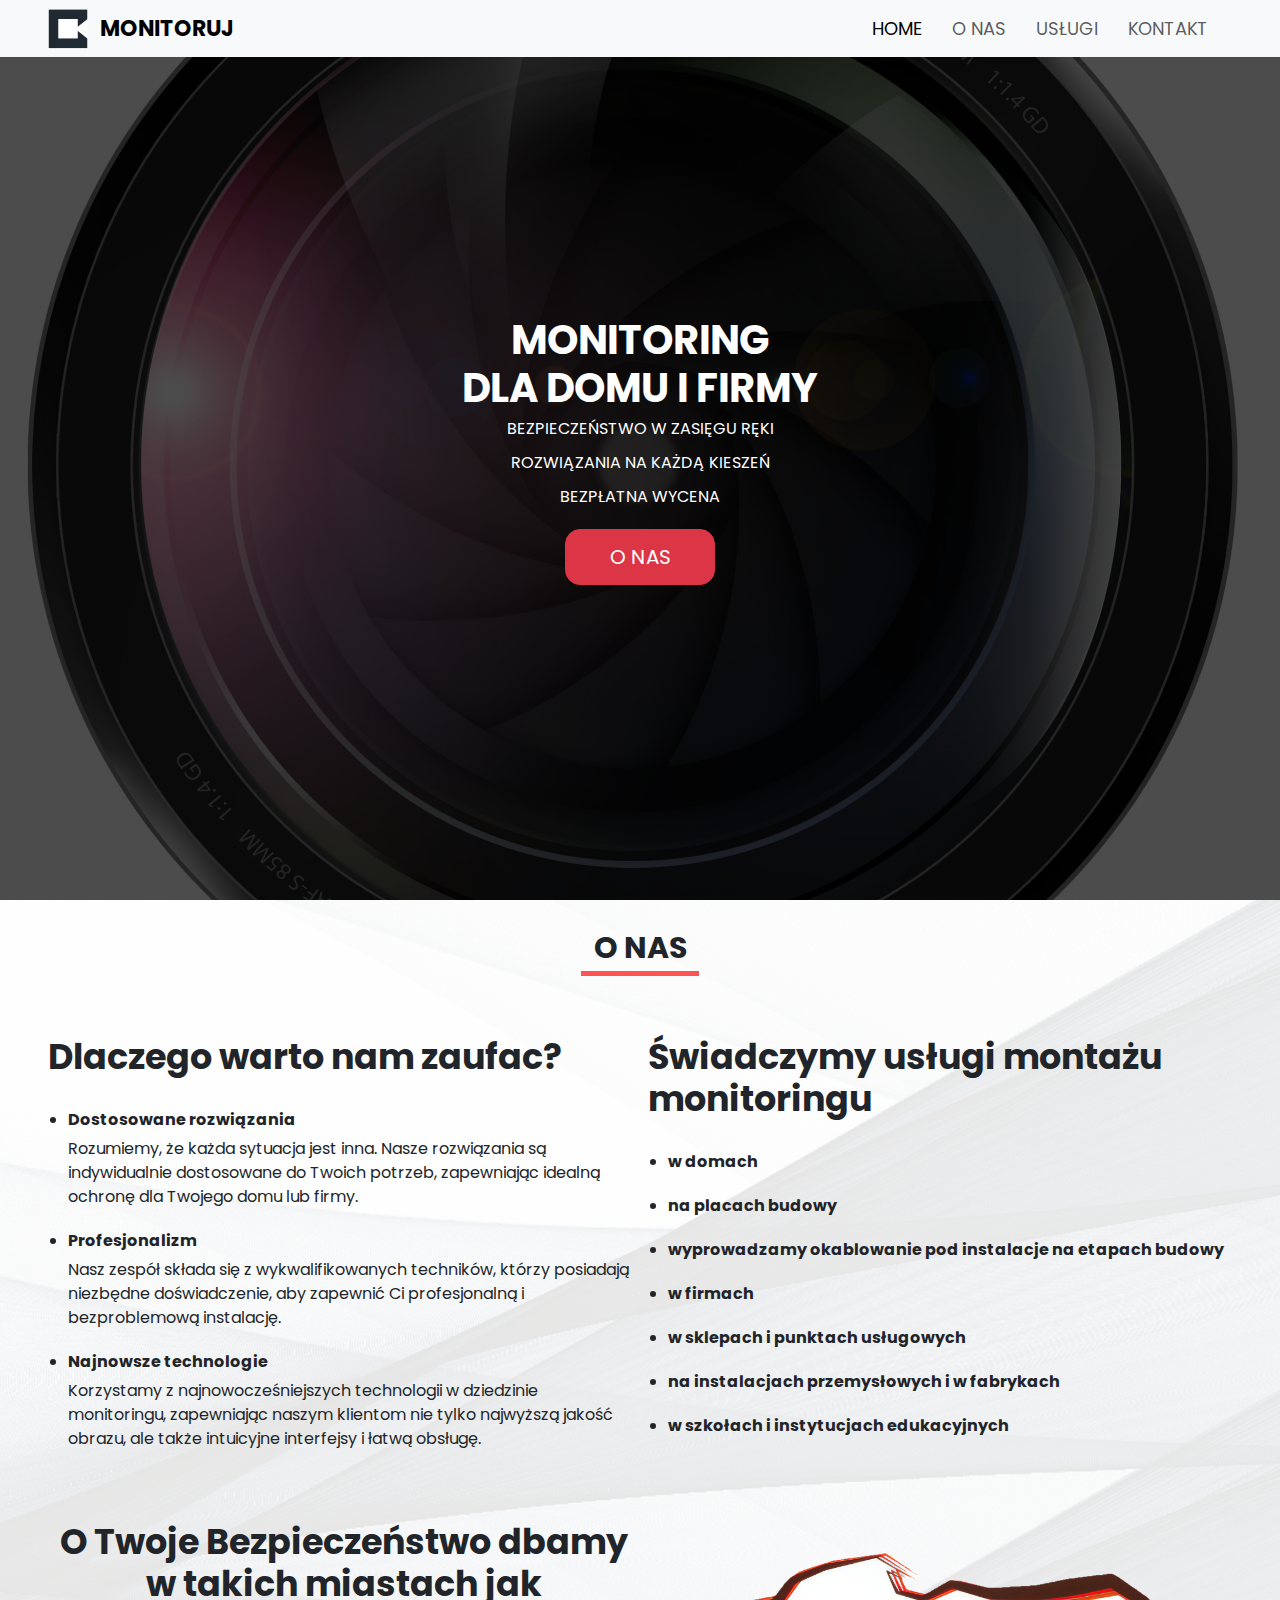
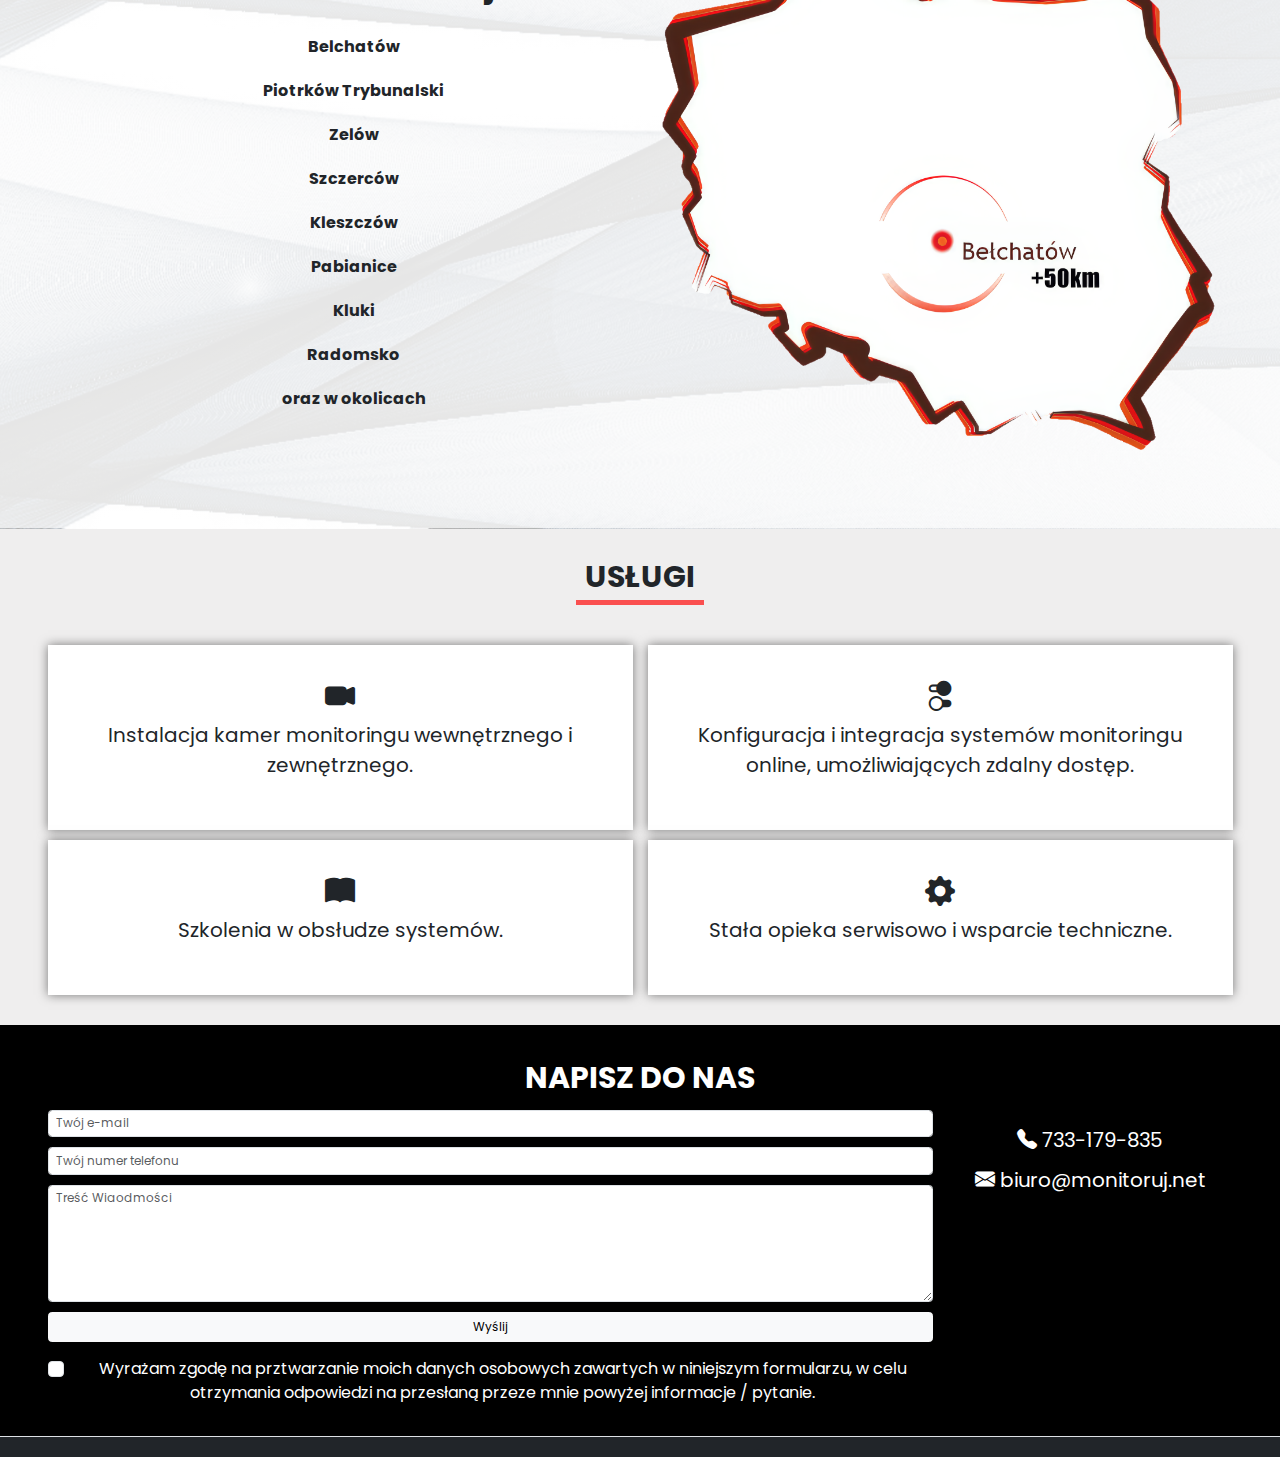
==== index.html @ 0344fcd4 "changed email" ====
<!DOCTYPE html>
<html lang="pl">

<head>
    <meta charset="UTF-8">
    <meta name="viewport" content="width=device-width, initial-scale=1.0">
    <meta name="description"
        content="Rozwiązania CCTV dla działek i posesji. Profesjonalne doradztwo, instalacja i serwis systemów monitoringu wizyjnego. Zabezpiecz swój dom i firmę już dziś.">
    <title>Monitoring Dla Domu I Firmy</title>
    <link href="https://cdn.jsdelivr.net/npm/bootstrap@5.3.3/dist/css/bootstrap.min.css" rel="stylesheet"
        integrity="sha384-QWTKZyjpPEjISv5WaRU9OFeRpok6YctnYmDr5pNlyT2bRjXh0JMhjY6hW+ALEwIH" crossorigin="anonymous">
    <link rel="stylesheet" href="https://cdn.jsdelivr.net/npm/bootstrap-icons@1.11.3/font/bootstrap-icons.min.css">
    <link rel="preconnect" href="https://fonts.googleapis.com">
    <link rel="preconnect" href="https://fonts.gstatic.com" crossorigin>
    <link
        href="https://fonts.googleapis.com/css2?family=Poppins:ital,wght@0,100;0,200;0,300;0,400;0,500;0,600;0,700;0,800;0,900;1,100;1,200;1,300;1,400;1,500;1,600;1,700;1,800;1,900&display=swap"
        rel="stylesheet">
    <link rel="stylesheet" href="./css/main.css">
</head>

<body data-bs-spy="scroll" data-bs-target="#navbar-example">
    <nav class="navbar navbar-expand-lg bg-light navbar-light py-2 fixed-top" id="navbar-example">
        <div class="container">
            <img src="./img/2.png" class="navbar-logo" alt="logo firmy">
            <a class="navbar-brand" href="#">MONITORUJ</a>
            <button class="navbar-toggler" type="button" data-bs-toggle="collapse" data-bs-target="#navbarNavAltMarkup"
                aria-controls="navbarNavAltMarkup" aria-expanded="false" aria-label="Toggle navigation">
                <span class="navbar-toggler-icon"></span>
            </button>
            <div class="collapse navbar-collapse" id="navbarNavAltMarkup">
                <div class="navbar-nav ms-auto">
                    <a class="nav-link active" href="#">Home</a>
                    <a class="nav-link" href="#aboutus">O Nas</a>
                    <a class="nav-link" href="#services">Usługi</a>
                    <a class="nav-link" href="#contact">Kontakt</a>
                </div>
            </div>
        </div>
    </nav>
    <section id="home" class="home">
        <div class="container h-100 d-flex flex-column justify-content-center align-items-center text-center">
            <div class="hero-shadow"></div>
            <h1 class="display-3 welcome-title">Monitoring <br>
                Dla Domu I Firmy </h1>
            <p>Bezpieczeństwo w zasięgu ręki </p>
            <p>Rozwiązania na każdą kieszeń</p>
            <p>Bezpłatna wycena</p>
            <a href="#aboutus" class="btn btn-danger btn-lg mt-3">O Nas</a>
        </div>
    </section>
    <main>
        <section id="aboutus" class="aboutus">
            <div class="container d-flex flex-column align-items-center">
                <h2 class="section-title pt-5"> O nas</h2>
                <div class="underline"></div>
                <div class="py-5 aboutus-boxes">
                    <div class="row text-center">
                        <div class="col-12 col-md-6">
                            <div class="aboutus-box pt-5">
                                <h3 class="display-4">Dlaczego warto nam zaufac?</h3>
                                <div class="aboutus-list mt-5 ">
                                    <ul>
                                        <li>Dostosowane rozwiązania</li>
                                        <p class="mt-2">Rozumiemy, że każda sytuacja jest inna. Nasze
                                            rozwiązania są indywidualnie dostosowane do Twoich potrzeb, zapewniając
                                            idealną
                                            ochronę dla Twojego domu lub firmy.</p>
                                        <li>Profesjonalizm</li>
                                        <p class="mt-2">
                                            Nasz zespół składa się z wykwalifikowanych techników, którzy
                                            posiadają niezbędne doświadczenie, aby zapewnić Ci profesjonalną i
                                            bezproblemową
                                            instalację.
                                        </p>
                                        <li>Najnowsze technologie</li>
                                        <p class="mt-2">Korzystamy z najnowocześniejszych technologii w
                                            dziedzinie monitoringu, zapewniając naszym klientom nie tylko najwyższą
                                            jakość
                                            obrazu, ale także intuicyjne interfejsy i łatwą obsługę.</p>
                                    </ul>
                                </div>

                            </div>
                        </div>
                        <div class="col-12 col-md-6">
                            <div class="aboutus-box pt-5">
                                <h3 class="display-4">Świadczymy usługi montażu monitoringu</h3>
                                <div class="aboutus-list mt-5 ">
                                    <ul>
                                        <li>w domach</li>
                                        <li>na placach budowy</li>
                                        <li>wyprowadzamy okablowanie pod instalacje na etapach budowy</li>
                                        <li>w firmach</li>
                                        <li>w sklepach i punktach usługowych</li>
                                        <li>na instalacjach przemysłowych i w fabrykach</li>
                                        <li>w szkołach i instytucjach edukacyjnych</li>
                                    </ul>
                                </div>
                            </div>
                        </div>
                    </div>
                </div>


                <div class="container py-5 cities-boxes">
                    <div class="row text-center">
                        <div class="col-12 col-md-6">
                            <h3 class="display-4">O Twoje Bezpieczeństwo dbamy w takich miastach jak</h3>
                            <div class="city-list mt-5 ">
                                <ul>
                                    <li>Belchatów</li>
                                    <li>Piotrków Trybunalski</li>
                                    <li>Zelów</li>
                                    <li>Szczerców</li>
                                    <li>Kleszczów</li>
                                    <li>Pabianice</li>
                                    <li>Kluki</li>
                                    <li>Radomsko</li>
                                    <li>oraz w okolicach</li>
                                </ul>
                            </div>
                        </div>
                        <div class="col-12 col-md-6">
                            <div class="city-img">
                                <img src="./img/mapa.png" alt="" class="img-fluid">
                            </div>
                        </div>
                    </div>
                </div>
            </div>
        </section>
        <section id="services" class="services d-flex flex-column align-items-center">
            <h2 class="section-title pt-5"> Usługi</h2>
            <div class="underline"></div>
            <div class="container py-5 services-boxes">
                <div class="row text-center">
                    <div class="col-12 col-md-6 col-lg-6">
                        <div
                            class="services-box mt-3 p-lg-5 d-flex flex-column align-items-center justify-content-center">
                            <i class="bi bi-camera-video-fill"></i>
                            <p>Instalacja kamer monitoringu wewnętrznego i zewnętrznego.</p>
                        </div>
                    </div>
                    <div class="col-12 col-md-6 col-lg-6">
                        <div
                            class="services-box mt-3 p-lg-5 d-flex flex-column align-items-center justify-content-center">
                            <i class="bi bi-toggles2"></i>
                            <p> Konfiguracja i integracja systemów monitoringu online, umożliwiających zdalny dostęp.
                            </p>
                        </div>
                    </div>
                    <div class="col-12 col-md-6 col-lg-6">
                        <div
                            class="services-box mt-3 p-lg-5 d-flex flex-column align-items-center justify-content-center">
                            <i class="bi bi-book-fill"></i>
                            <p> Szkolenia w obsłudze systemów.</p>
                        </div>
                    </div>
                    <div class="col-12 col-md-6 col-lg-6">
                        <div
                            class="services-box mt-3 p-lg-5 d-flex flex-column align-items-center justify-content-center">
                            <i class="bi bi-gear-fill"></i>
                            <p> Stała opieka serwisowo i wsparcie techniczne.</p>
                        </div>
                    </div>
                </div>
            </div>
        </section>
        <section id="contact" class="contact py-5">
            <div class="container text-center">
                <p class="section-title">Napisz Do Nas</p>
                <div class="row">
                    <div class="col-lg-9  m-lg-0">
                        <form action="https://formsubmit.co/themichu0@gmail.com" method="POST">

                            <div class="input-group mb-3">
                                <input required id="mail" name="email" type="email" class="form-control"
                                    placeholder="Twój e-mail">
                            </div>
                            <div class="input-group mb-3">
                                <input required id="phoneNumber" name="phoneNumber" type="phoneNumber"
                                    class="form-control" maxlength="9" placeholder="Twój numer telefonu">
                            </div>
                            <div class="input-group mb-3">
                                <textarea required id="msg" name="msg" rows="6" class="form-control"
                                    placeholder="Treść Wiaodmości"></textarea>
                            </div>
                            <input type="hidden" id="consentField" name="constent" value="  Wyrażam zgodę na prztwarzanie moich danych osobowych zawartych w niniejszym formularzu,
                            w celu otrzymania odpowiedzi na przesłaną przeze mnie powyżej informacje / pytanie.">

                            <input type="hidden" name="_next" value="https://mleski1997.github.io/MonitoringWeb/thanks">
                            <input type="submit" value="Wyślij" class="btn btn-light px-4 py-2 submit-btn">
                        </form>
                    </div>
                    <div class="contact-info col-lg-3 mt-4 ">
                        <p><i class="bi bi-telephone-fill "></i> 733-179-835</p>
                        <p><i class="bi bi-envelope-fill "></i></i> biuro@monitoruj.net</p>
                    </div>
                    <div class="col-lg-9">
                        <div class="form-check mt-4">
                            <input class="form-check-input" value="" type="checkbox" id="flexCheckDefault">
                            <label class="form-check-label" for="flexCheckDefault">
                                Wyrażam zgodę na prztwarzanie moich danych osobowych zawartych w niniejszym formularzu,
                                w celu otrzymania odpowiedzi na przesłaną przeze mnie powyżej informacje / pytanie.
                            </label>
                            <p class="form-accept mt-3" style="color: red;">Przed wysłaniem musisz zaakceptować zgodę o
                                przetwarzaniu danych osobowych</p>
                        </div>
                    </div>
                </div>

            </div>

        </section>
    </main>
    <footer class="bg-dark text-light border-top">
        <p class="text-center mb-0 py-3"></p>
    </footer>
    <script src="https://cdn.jsdelivr.net/npm/bootstrap@5.3.3/dist/js/bootstrap.bundle.min.js"
        integrity="sha384-YvpcrYf0tY3lHB60NNkmXc5s9fDVZLESaAA55NDzOxhy9GkcIdslK1eN7N6jIeHz" crossorigin="anonymous">
        </script>

    <script src="./js/main.js"></script>
</body>

</html>
---- css/main.css ----
:root {
  --main-color: #ffffff;
  --secondary-color: #000000;
  --red-color: #ff0000aa;
}

* {
  box-sizing: border-box;
  padding: 0px;
  margin: 0px;
}

html {
  font-size: 62.5%;
  scroll-behavior: smooth;
}

body {
  font-family: "Poppins", sans-serif;
  font-size: 1.6rem;
  z-index: -1;
}

.container {
  max-width: 1200px;
}

[id] {
  scroll-margin-top: 80px;
}

.underline {
  height: 5px;
  width: 10%;
  background-color: var(--red-color);
}

.hero-shadow {
  position: absolute;
  top: 0;
  left: 0;
  height: 100%;
  width: 100%;
  background-color: rgba(0, 0, 0, 0.7);
  z-index: -1;
}

.section-title {
  text-align: center;
  text-transform: uppercase;
  font-size: 3rem;
  font-weight: bold;
}

.navbar-logo {
  height: 40px;
  margin-right: 1.2rem;
}

.navbar-brand {
  font-size: 2.2rem;
  text-transform: uppercase;
  font-weight: bold;
}

.nav-link {
  text-transform: uppercase;
  margin-right: 2rem;
  padding: 1rem;
  font-size: 1.8rem;
}

.navbar-toggler {
  padding: 1em 2em;
}

.home {
  position: relative;
  height: 100vh;
  background-image: url("../img/HeroFull.jpg");
  background-size: cover;
  background-repeat: no-repeat;
  background-position: center;
  z-index: 1;
  color: var(--main-color);
  text-transform: uppercase;
}
.home .welcome-title {
  font-weight: bold;
}
.home .btn {
  padding: 1.2rem 2rem;
  font-size: 2rem;
  width: 15rem;
  border-radius: 15px;
}

.aboutus {
  background: rgba(0, 0, 0, 0.2);
  background-image: linear-gradient(rgba(255, 255, 255, 0.9), rgba(255, 255, 255, 0.9)), url("../img/background.jpg");
  background-position: center;
  background-size: cover;
}
.aboutus h3 {
  font-weight: bold;
}
.aboutus .aboutus-box {
  text-align: left;
}
.aboutus .aboutus-box .aboutus-list {
  font-size: 1.6rem;
}
.aboutus ul li {
  margin-top: 2rem;
  font-weight: bold;
}

.city-list ul {
  list-style-type: none;
}

.cities-box .card {
  position: relative;
  border-radius: 15px;
  min-height: 300px;
  margin-top: 2rem;
  z-index: 0;
}
.cities-box .card h4 {
  font-size: 2rem;
}

.services {
  background-color: rgb(239, 238, 238);
}
.services .services-box {
  background-color: var(--main-color);
  box-shadow: 0px 0px 10px rgba(1, 1, 1, 0.5);
}
.services .services-box i {
  font-size: 3rem;
}
.services .services-box p {
  font-size: 2rem;
  margin-bottom: 2rem;
}
.services .services-box:hover {
  background-color: var(--red-color);
  color: var(--main-color);
  transition: 0.4s;
}

.contact {
  color: white;
  background-color: var(--secondary-color);
}
.contact .form-control {
  font-size: 1.2rem;
}
.contact .btn {
  font-size: 1.2rem;
  width: 100%;
}
.contact .contact-info {
  font-size: 2rem;
}
.contact .form-accept {
  display: none;
}

.thanks {
  font-size: 2rem;
}
.thanks a {
  text-decoration: none;
  color: var(--secondary-color);
  transition: 0.3s;
}
.thanks a:hover {
  color: rgb(170, 14, 40);
}

@media (max-width: 992px) {
  .home {
    background-image: url("../img/hero.jpg");
  }
  .cities-box .card {
    min-height: 150px;
  }
  .services .services-box {
    min-height: 150px;
  }
}
@media (max-width: 1200px) {
  .services .services-box {
    height: 80%;
  }
  .services .services-box p {
    font-size: 1.6rem;
  }
}/*# sourceMappingURL=main.css.map */
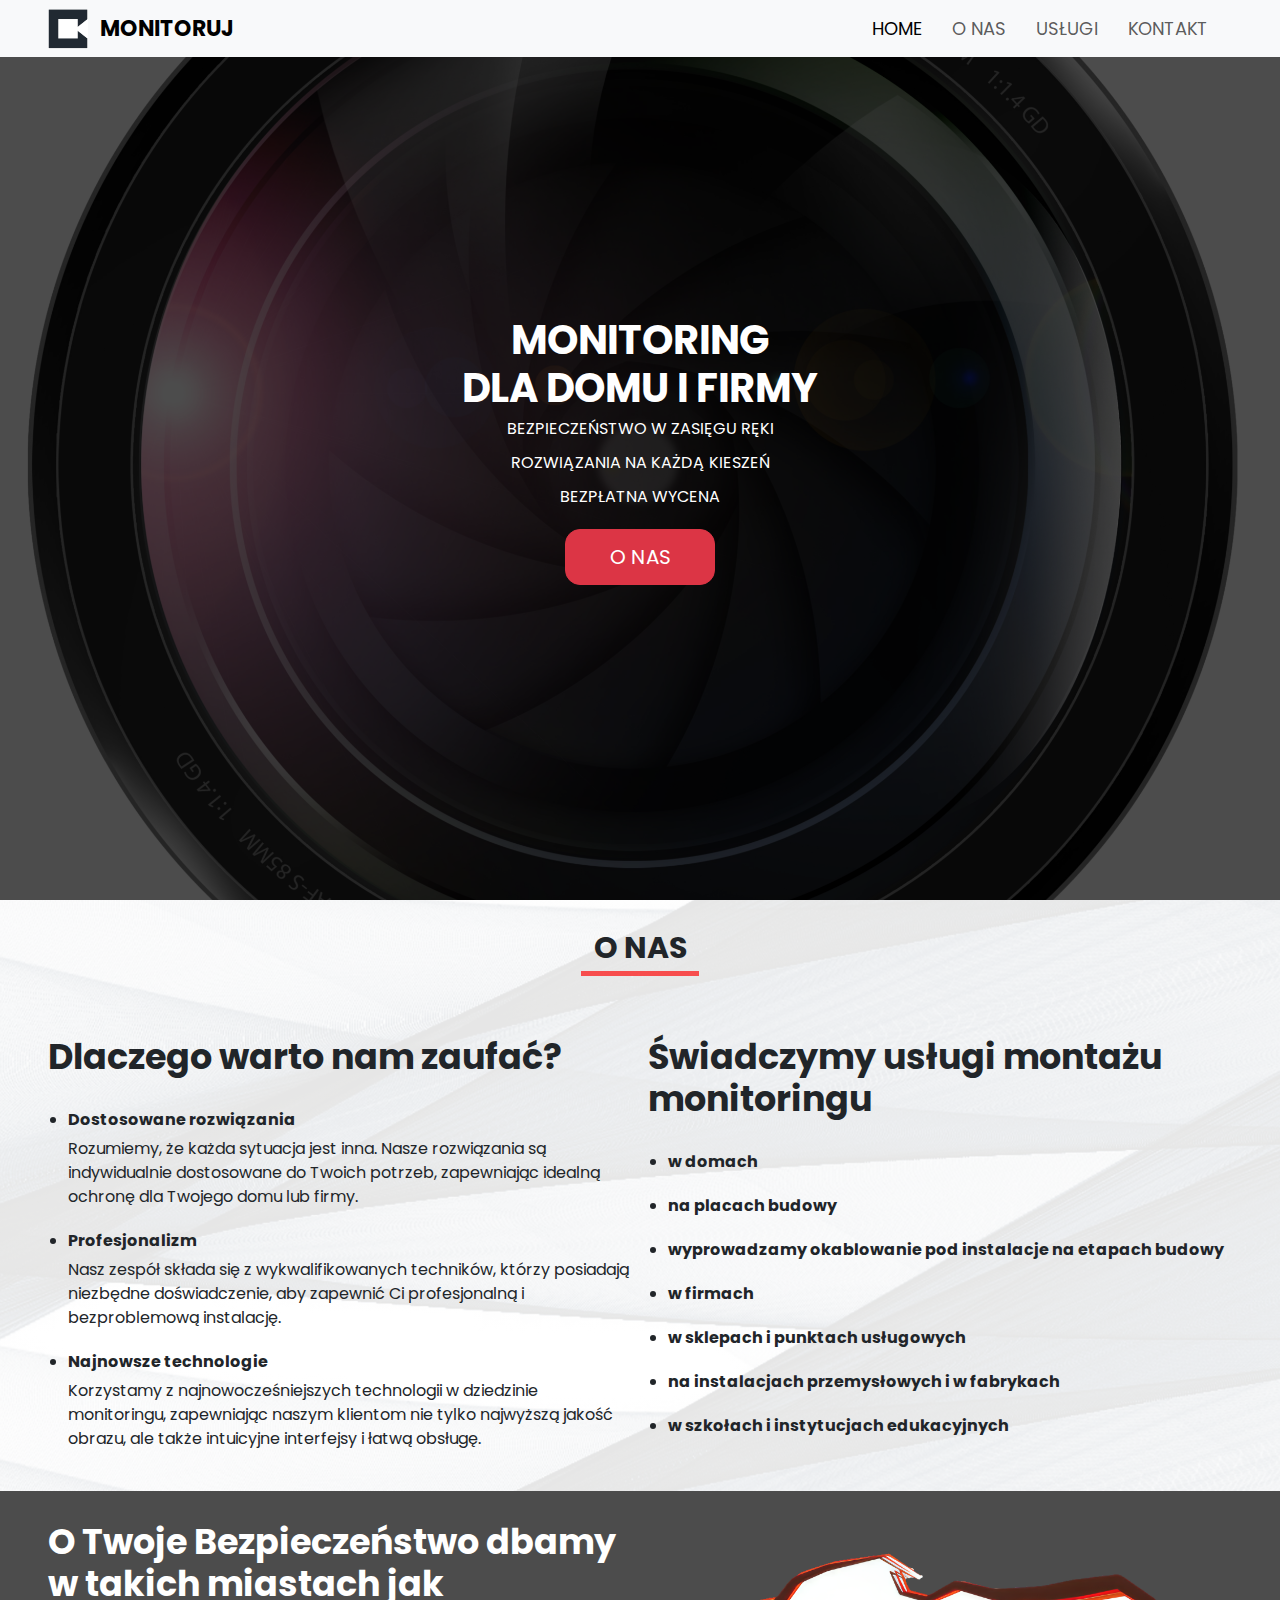
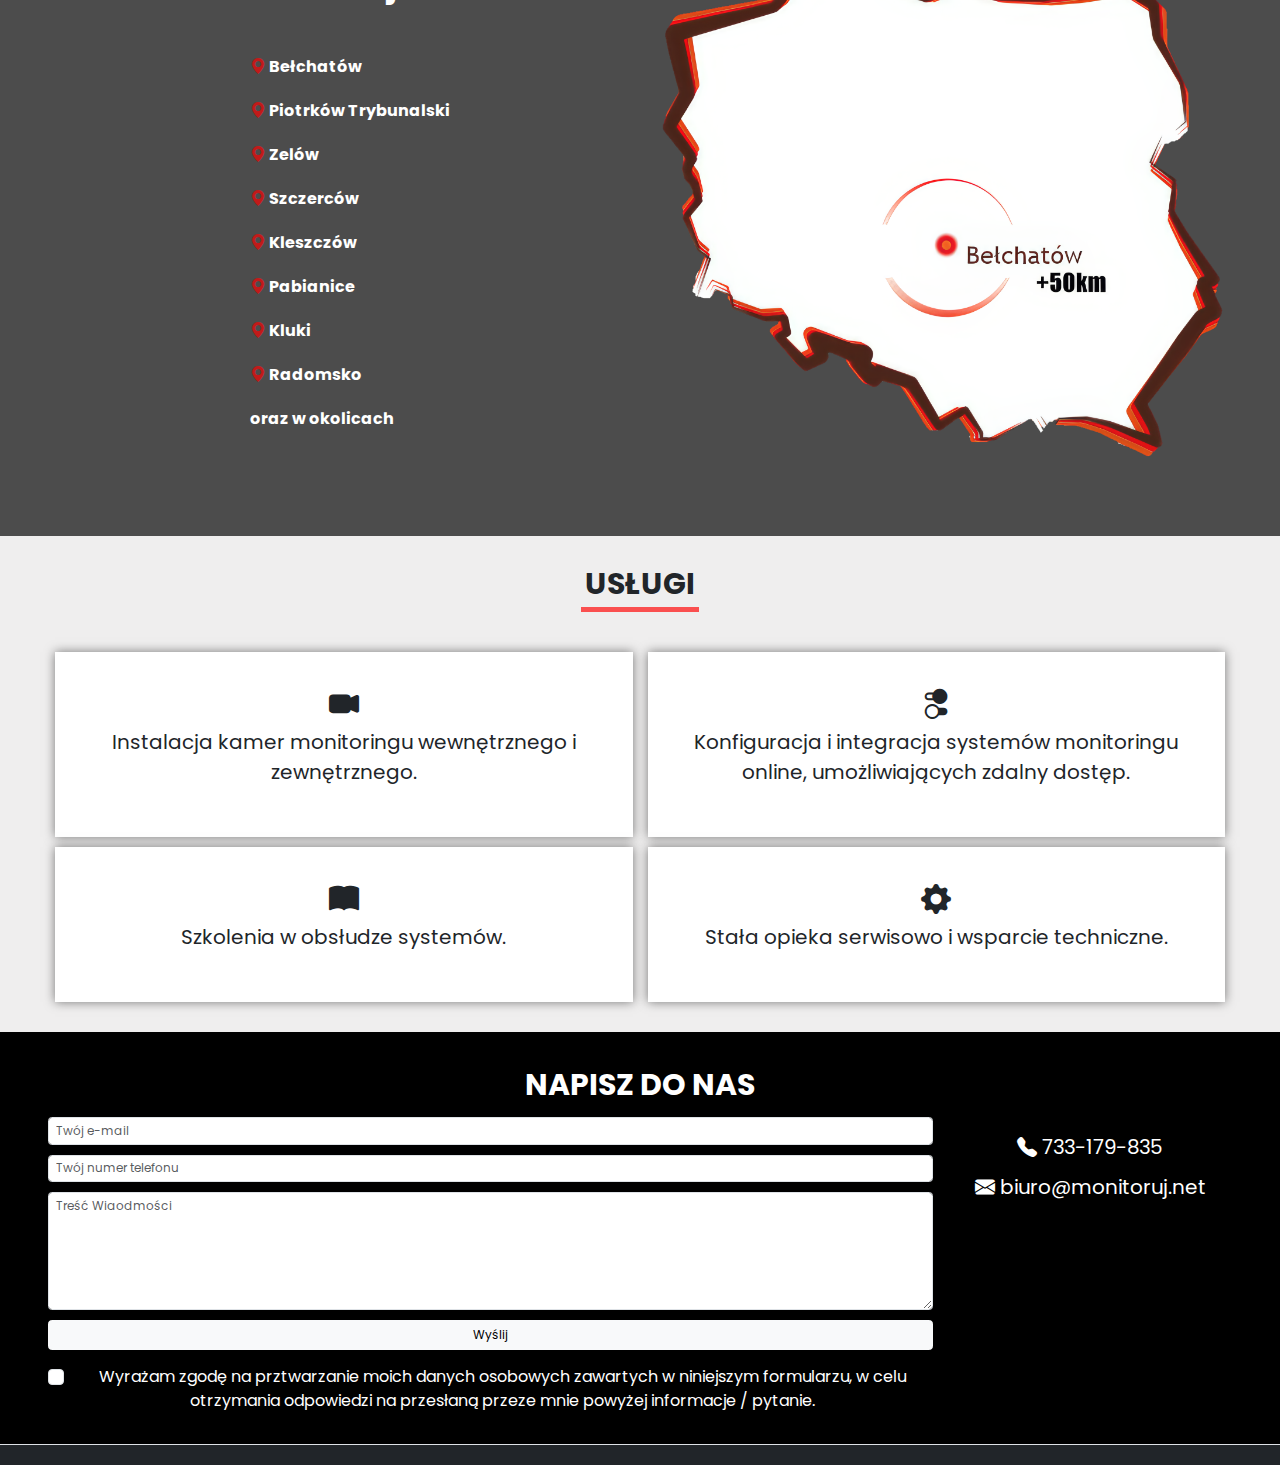
==== commit 1fe35c63: "changed backgourd city" ====
--- a/index.html
+++ b/index.html
@@ -57,7 +57,7 @@
                     <div class="row text-center">
                         <div class="col-12 col-md-6">
                             <div class="aboutus-box pt-5">
-                                <h3 class="display-4">Dlaczego warto nam zaufac?</h3>
+                                <h3 class="display-4">Dlaczego warto nam zaufać?</h3>
                                 <div class="aboutus-list mt-5 ">
                                     <ul>
                                         <li>Dostosowane rozwiązania</li>
@@ -102,65 +102,72 @@
                 </div>
 
 
-                <div class="container py-5 cities-boxes">
+
+            </div>
+        </section>
+        <section class="city">
+            <div class="hero-shadow"></div>
+            <div class="container py-5">
+                <div class="row">
+                    <div class="col-12 col-md-6">
+                        <h3 class="display-4">O Twoje Bezpieczeństwo dbamy w takich miastach jak</h3>
+                        <div class="city-list d-flex justify-content-center mt-5 ">
+                            <ul>
+                                <li><i class="bi bi-geo-alt-fill"></i></i> Bełchatów</li>
+                                <li><i class="bi bi-geo-alt-fill"></i> Piotrków Trybunalski</li>
+                                <li><i class="bi bi-geo-alt-fill"></i> Zelów</li>
+                                <li><i class="bi bi-geo-alt-fill"></i> Szczerców</li>
+                                <li><i class="bi bi-geo-alt-fill"></i> Kleszczów</li>
+                                <li><i class="bi bi-geo-alt-fill"></i> Pabianice</li>
+                                <li><i class="bi bi-geo-alt-fill"></i> Kluki</li>
+                                <li><i class="bi bi-geo-alt-fill"></i> Radomsko</li>
+                                <li>oraz w okolicach</li>
+                            </ul>
+                        </div>
+                    </div>
+                    <div class="col-12 col-md-6">
+                        <div class="city-img">
+                            <img src="./img/mapa.png" alt="" class="img-fluid">
+                        </div>
+                    </div>
+                </div>
+            </div>
+        </section>
+        <section id="services" class="services d-flex flex-column align-items-center">
+            <div class="container d-flex flex-column align-items-center">
+                <h2 class="section-title pt-5"> Usługi</h2>
+                <div class="underline"></div>
+                <div class="container py-5 services-boxes">
                     <div class="row text-center">
-                        <div class="col-12 col-md-6">
-                            <h3 class="display-4">O Twoje Bezpieczeństwo dbamy w takich miastach jak</h3>
-                            <div class="city-list mt-5 ">
-                                <ul>
-                                    <li>Belchatów</li>
-                                    <li>Piotrków Trybunalski</li>
-                                    <li>Zelów</li>
-                                    <li>Szczerców</li>
-                                    <li>Kleszczów</li>
-                                    <li>Pabianice</li>
-                                    <li>Kluki</li>
-                                    <li>Radomsko</li>
-                                    <li>oraz w okolicach</li>
-                                </ul>
-                            </div>
-                        </div>
-                        <div class="col-12 col-md-6">
-                            <div class="city-img">
-                                <img src="./img/mapa.png" alt="" class="img-fluid">
-                            </div>
-                        </div>
-                    </div>
-                </div>
-            </div>
-        </section>
-        <section id="services" class="services d-flex flex-column align-items-center">
-            <h2 class="section-title pt-5"> Usługi</h2>
-            <div class="underline"></div>
-            <div class="container py-5 services-boxes">
-                <div class="row text-center">
-                    <div class="col-12 col-md-6 col-lg-6">
-                        <div
-                            class="services-box mt-3 p-lg-5 d-flex flex-column align-items-center justify-content-center">
-                            <i class="bi bi-camera-video-fill"></i>
-                            <p>Instalacja kamer monitoringu wewnętrznego i zewnętrznego.</p>
-                        </div>
-                    </div>
-                    <div class="col-12 col-md-6 col-lg-6">
-                        <div
-                            class="services-box mt-3 p-lg-5 d-flex flex-column align-items-center justify-content-center">
-                            <i class="bi bi-toggles2"></i>
-                            <p> Konfiguracja i integracja systemów monitoringu online, umożliwiających zdalny dostęp.
-                            </p>
-                        </div>
-                    </div>
-                    <div class="col-12 col-md-6 col-lg-6">
-                        <div
-                            class="services-box mt-3 p-lg-5 d-flex flex-column align-items-center justify-content-center">
-                            <i class="bi bi-book-fill"></i>
-                            <p> Szkolenia w obsłudze systemów.</p>
-                        </div>
-                    </div>
-                    <div class="col-12 col-md-6 col-lg-6">
-                        <div
-                            class="services-box mt-3 p-lg-5 d-flex flex-column align-items-center justify-content-center">
-                            <i class="bi bi-gear-fill"></i>
-                            <p> Stała opieka serwisowo i wsparcie techniczne.</p>
+                        <div class="col-12 col-md-6 col-lg-6">
+                            <div
+                                class="services-box mt-3 p-lg-5 d-flex flex-column align-items-center justify-content-center">
+                                <i class="bi bi-camera-video-fill"></i>
+                                <p>Instalacja kamer monitoringu wewnętrznego i zewnętrznego.</p>
+                            </div>
+                        </div>
+                        <div class="col-12 col-md-6 col-lg-6">
+                            <div
+                                class="services-box mt-3 p-lg-5 d-flex flex-column align-items-center justify-content-center">
+                                <i class="bi bi-toggles2"></i>
+                                <p> Konfiguracja i integracja systemów monitoringu online, umożliwiających zdalny
+                                    dostęp.
+                                </p>
+                            </div>
+                        </div>
+                        <div class="col-12 col-md-6 col-lg-6">
+                            <div
+                                class="services-box mt-3 p-lg-5 d-flex flex-column align-items-center justify-content-center">
+                                <i class="bi bi-book-fill"></i>
+                                <p> Szkolenia w obsłudze systemów.</p>
+                            </div>
+                        </div>
+                        <div class="col-12 col-md-6 col-lg-6">
+                            <div
+                                class="services-box mt-3 p-lg-5 d-flex flex-column align-items-center justify-content-center">
+                                <i class="bi bi-gear-fill"></i>
+                                <p> Stała opieka serwisowo i wsparcie techniczne.</p>
+                            </div>
                         </div>
                     </div>
                 </div>
@@ -171,25 +178,27 @@
                 <p class="section-title">Napisz Do Nas</p>
                 <div class="row">
                     <div class="col-lg-9  m-lg-0">
-                        <form action="https://formsubmit.co/themichu0@gmail.com" method="POST">
-
+                        <form action="https://formspree.io/f/xayrdpqp" method="POST">
                             <div class="input-group mb-3">
                                 <input required id="mail" name="email" type="email" class="form-control"
                                     placeholder="Twój e-mail">
                             </div>
                             <div class="input-group mb-3">
-                                <input required id="phoneNumber" name="phoneNumber" type="phoneNumber"
-                                    class="form-control" maxlength="9" placeholder="Twój numer telefonu">
+                                <input required id="phoneNumber" name="phoneNumber" type="tel" class="form-control"
+                                    maxlength="9" placeholder="Twój numer telefonu">
                             </div>
                             <div class="input-group mb-3">
                                 <textarea required id="msg" name="msg" rows="6" class="form-control"
                                     placeholder="Treść Wiaodmości"></textarea>
                             </div>
-                            <input type="hidden" id="consentField" name="constent" value="  Wyrażam zgodę na prztwarzanie moich danych osobowych zawartych w niniejszym formularzu,
-                            w celu otrzymania odpowiedzi na przesłaną przeze mnie powyżej informacje / pytanie.">
+
+                            <input type="hidden" name="accept" value=" Wyrażam zgodę na prztwarzanie moich danych osobowych zawartych w niniejszym formularzu,
+                                w celu otrzymania odpowiedzi na przesłaną przeze mnie powyżej informacje / pytanie.">
 
                             <input type="hidden" name="_next" value="https://mleski1997.github.io/MonitoringWeb/thanks">
                             <input type="submit" value="Wyślij" class="btn btn-light px-4 py-2 submit-btn">
+                        </form>
+
                         </form>
                     </div>
                     <div class="contact-info col-lg-3 mt-4 ">
--- a/css/main.css
+++ b/css/main.css
@@ -33,6 +33,10 @@
   height: 5px;
   width: 10%;
   background-color: var(--red-color);
+}
+
+h3 {
+  font-weight: bold;
 }
 
 .hero-shadow {
@@ -101,18 +105,31 @@
   background-position: center;
   background-size: cover;
 }
-.aboutus h3 {
-  font-weight: bold;
-}
 .aboutus .aboutus-box {
   text-align: left;
 }
 .aboutus .aboutus-box .aboutus-list {
   font-size: 1.6rem;
 }
-.aboutus ul li {
+
+.aboutus h3,
+.city h3 {
+  font-weight: bold;
+}
+.aboutus ul li,
+.city ul li {
   margin-top: 2rem;
   font-weight: bold;
+}
+
+.city {
+  position: relative;
+  background-image: url("../img/camera1.jpg");
+  background-position: center;
+  background-size: cover;
+  background-attachment: fixed;
+  color: var(--main-color);
+  z-index: 0;
 }
 
 .city-list ul {
@@ -150,6 +167,10 @@
   transition: 0.4s;
 }
 
+.city-list i {
+  color: var(--red-color);
+}
+
 .contact {
   color: white;
   background-color: var(--secondary-color);
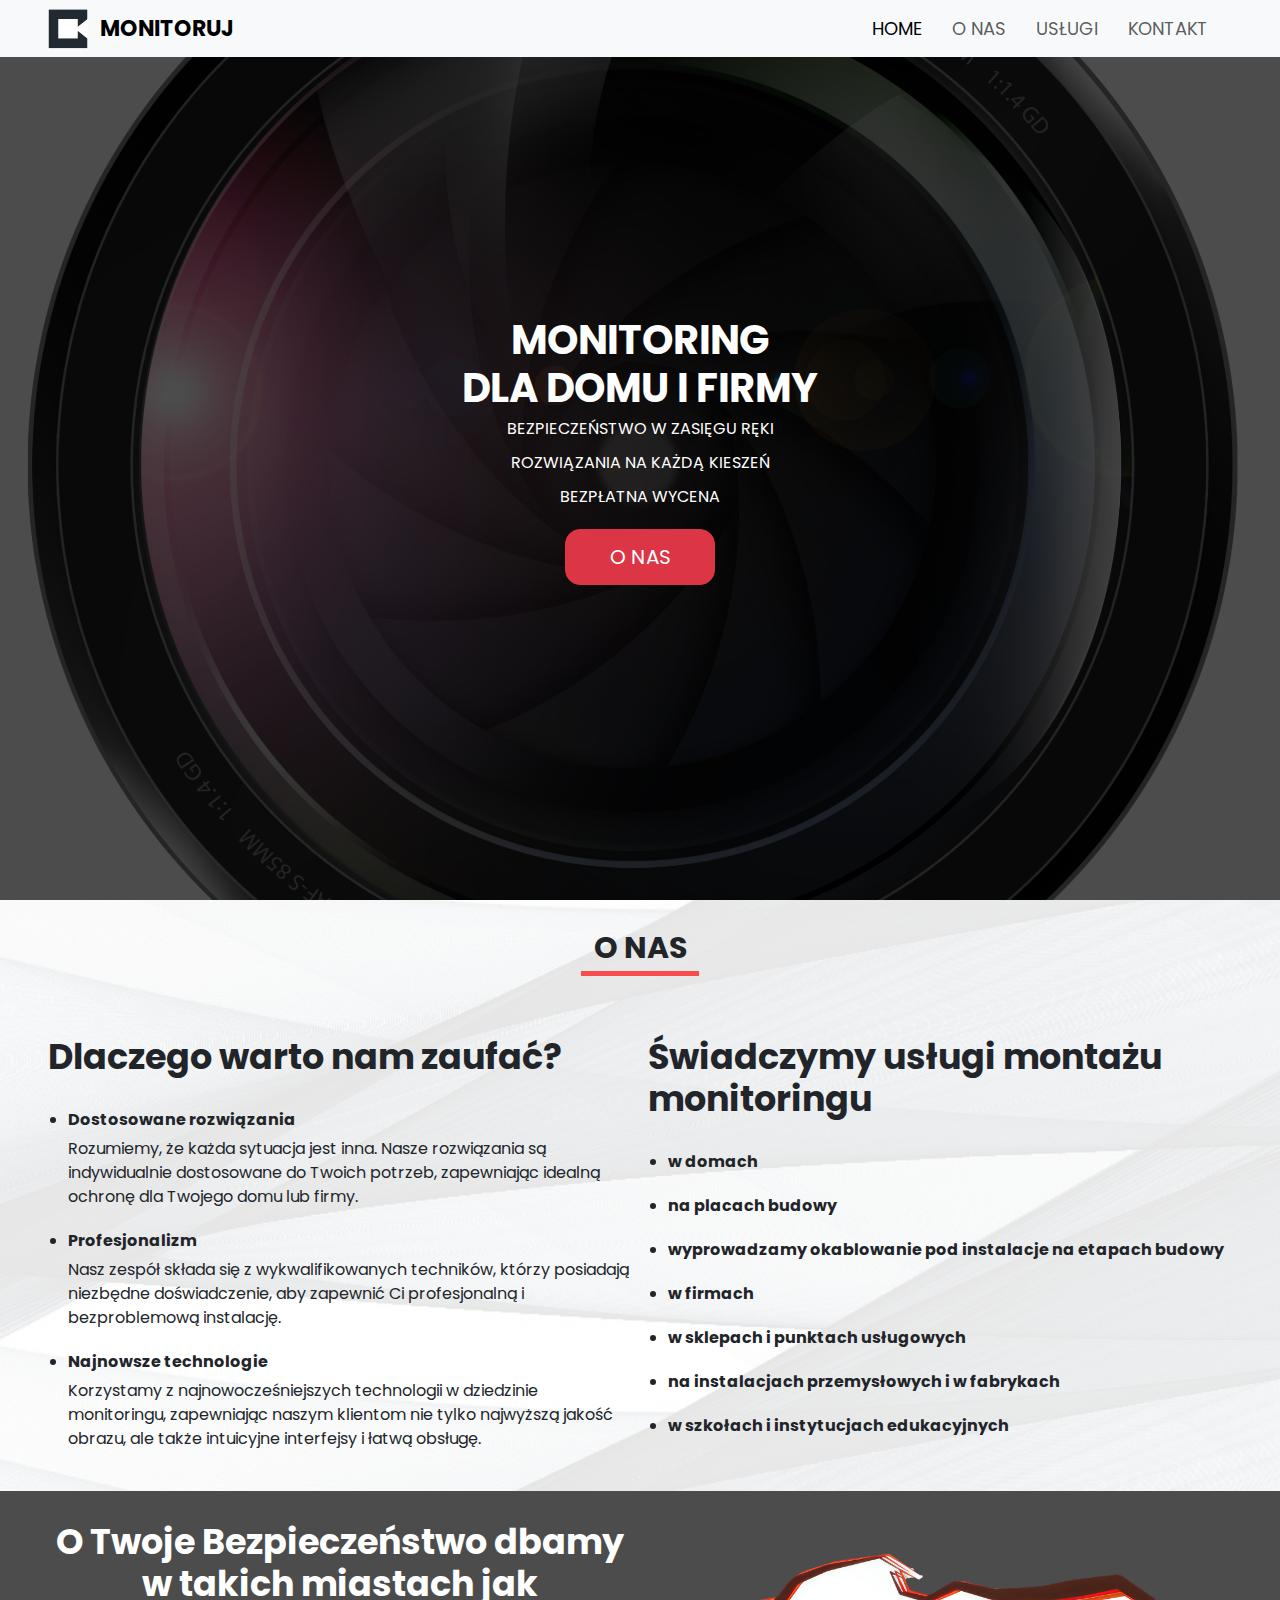
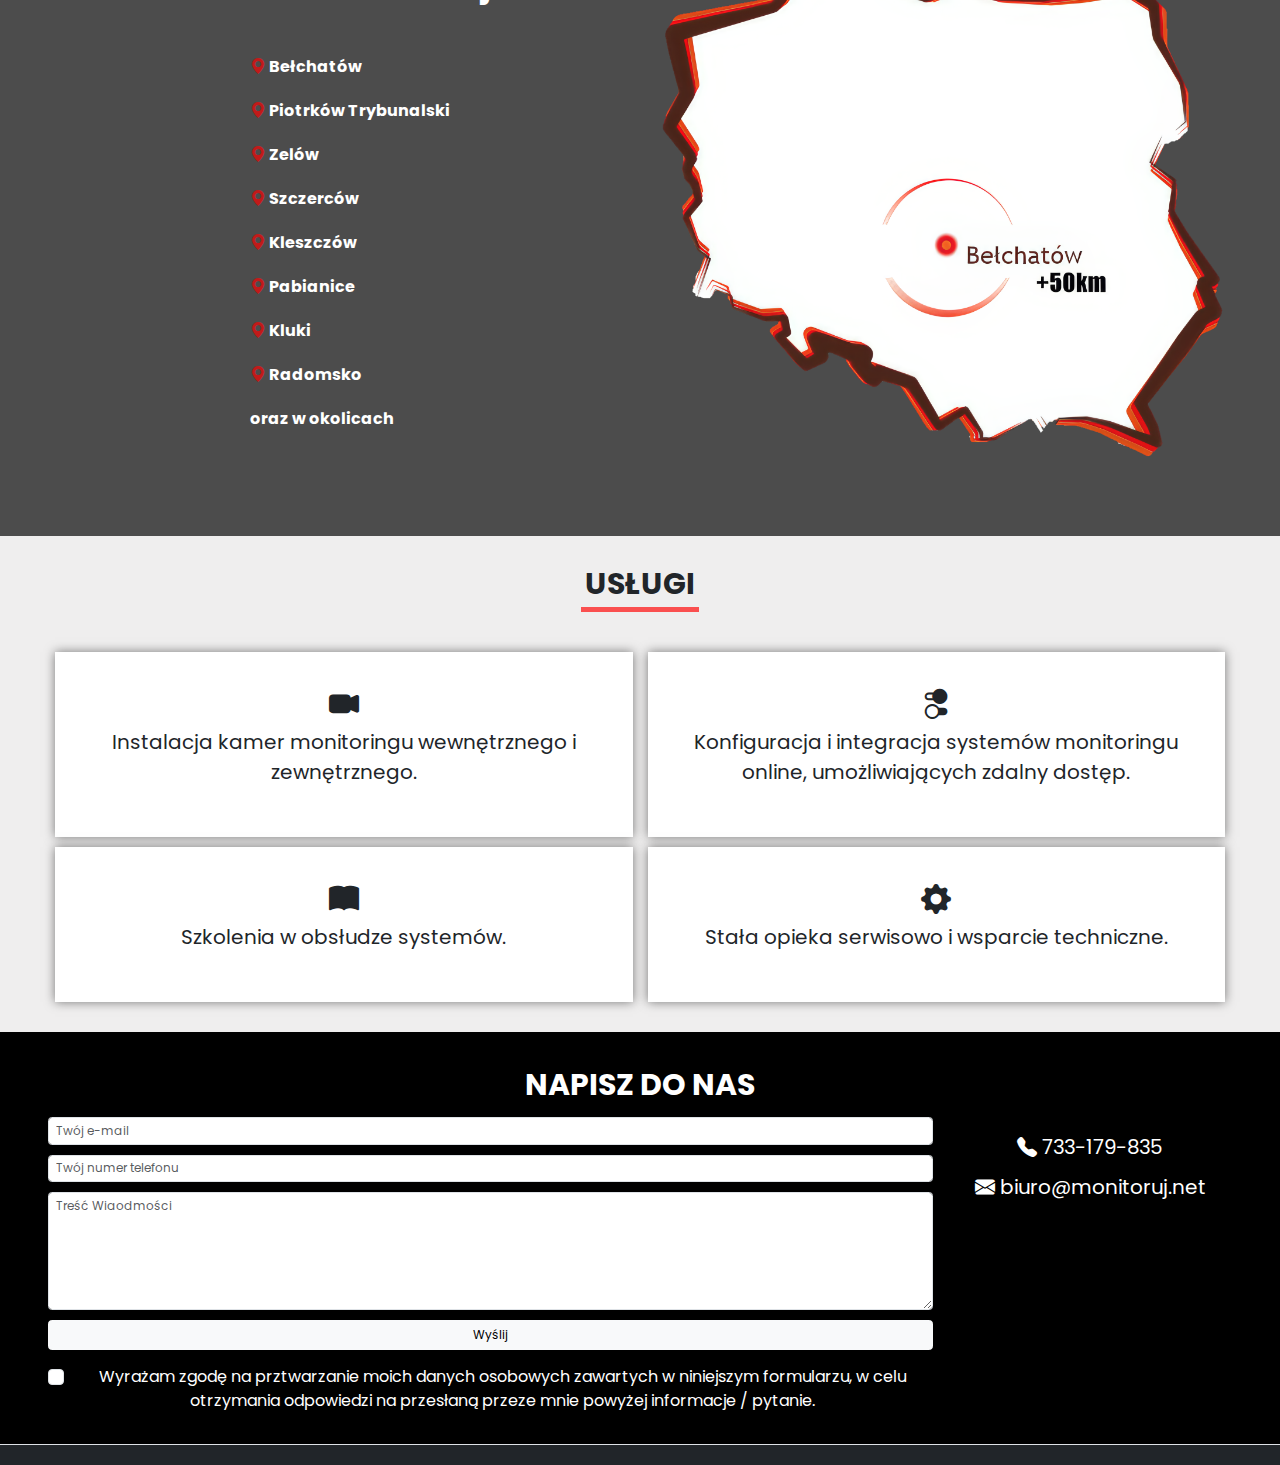
==== commit 09254f48: "center city" ====
--- a/index.html
+++ b/index.html
@@ -110,7 +110,7 @@
             <div class="container py-5">
                 <div class="row">
                     <div class="col-12 col-md-6">
-                        <h3 class="display-4">O Twoje Bezpieczeństwo dbamy w takich miastach jak</h3>
+                        <h3 class="display-4 text-center">O Twoje Bezpieczeństwo dbamy w takich miastach jak</h3>
                         <div class="city-list d-flex justify-content-center mt-5 ">
                             <ul>
                                 <li><i class="bi bi-geo-alt-fill"></i></i> Bełchatów</li>
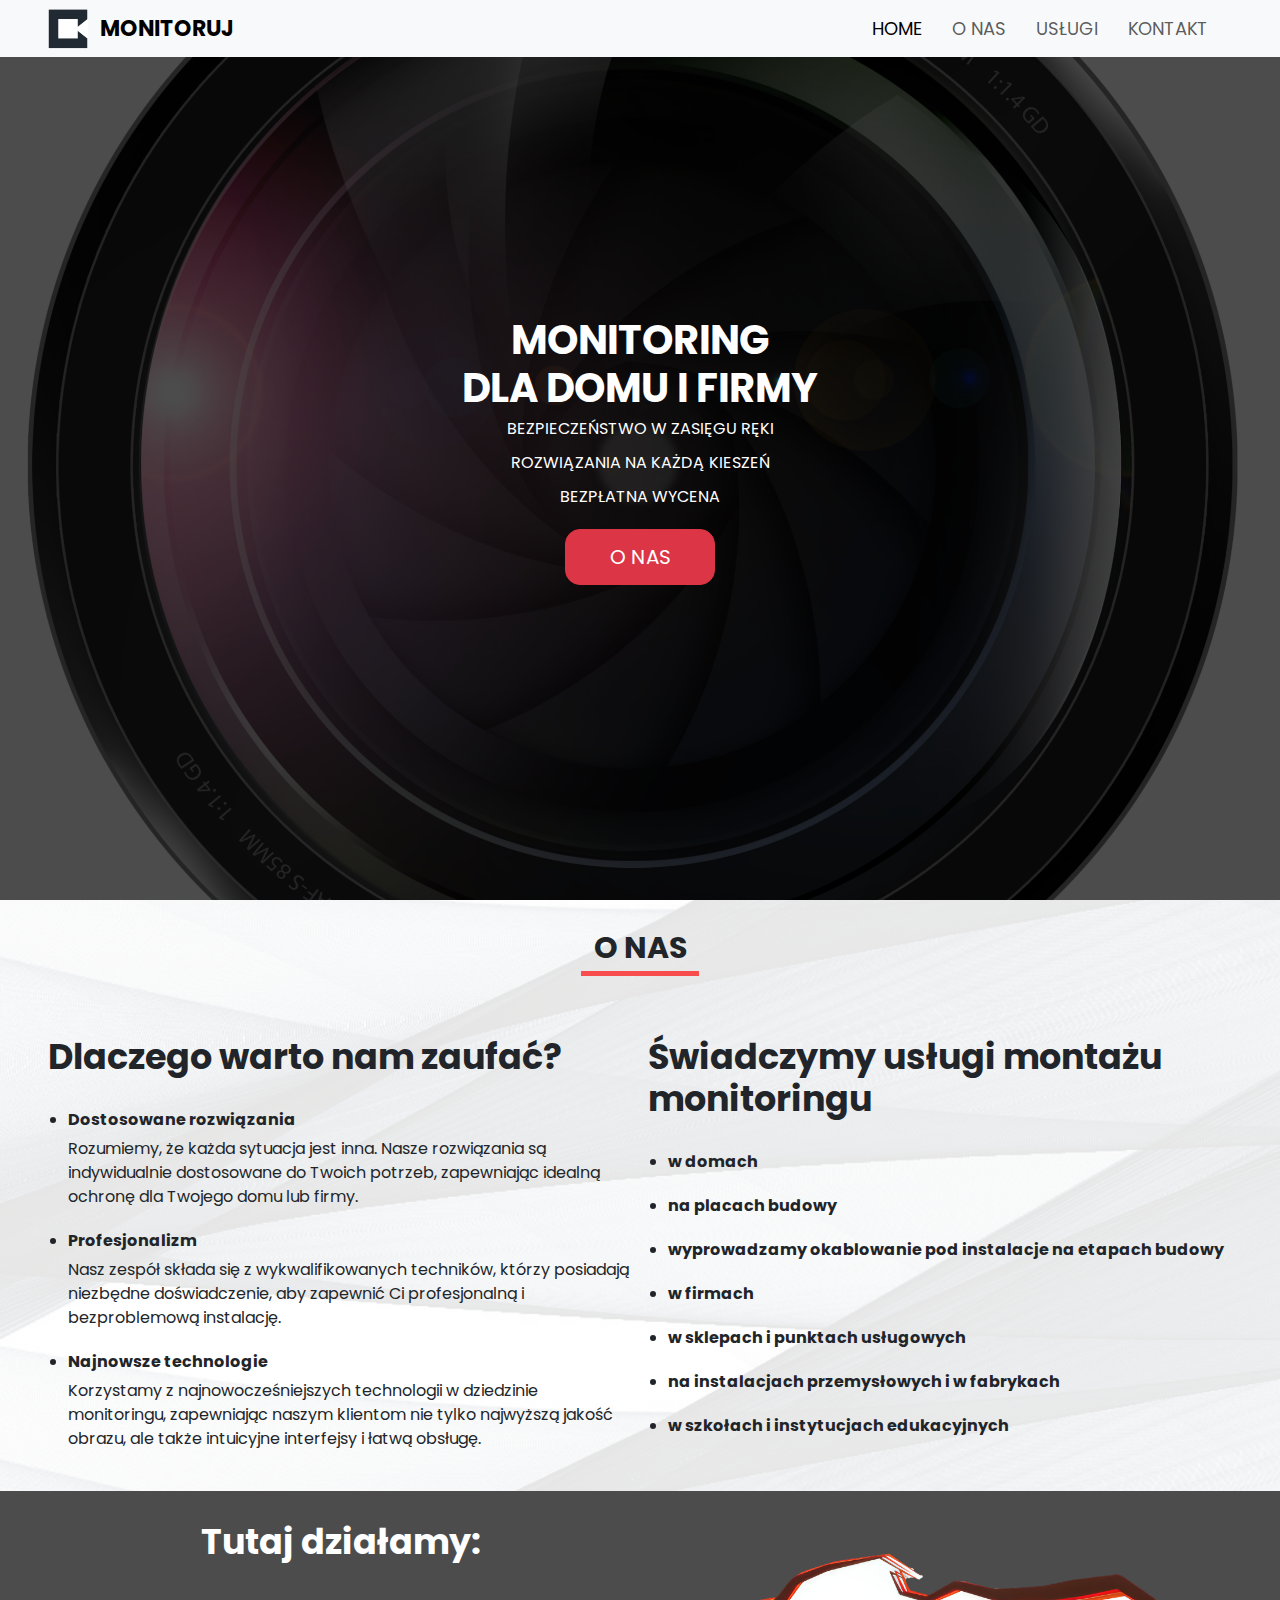
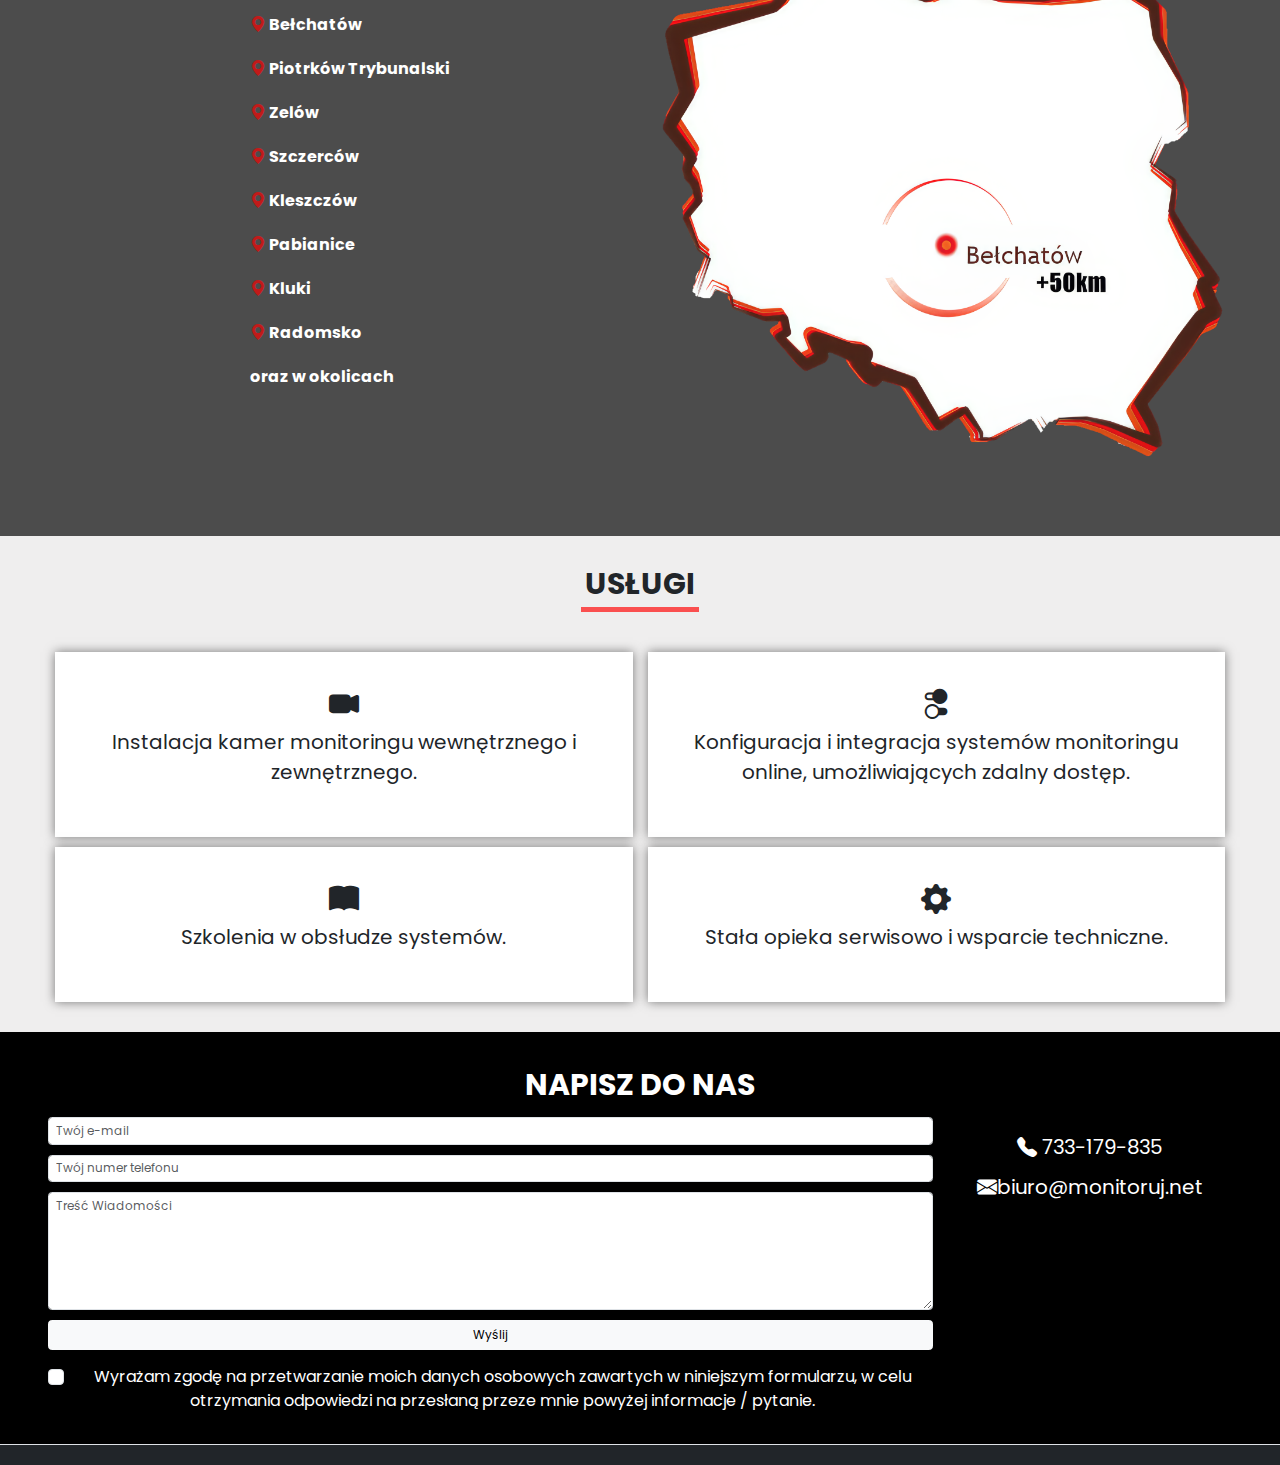
==== commit 2e689c7e: "changed email" ====
--- a/index.html
+++ b/index.html
@@ -110,7 +110,7 @@
             <div class="container py-5">
                 <div class="row">
                     <div class="col-12 col-md-6">
-                        <h3 class="display-4 text-center">O Twoje Bezpieczeństwo dbamy w takich miastach jak</h3>
+                        <h3 class="display-4 text-center">Tutaj działamy:</h3>
                         <div class="city-list d-flex justify-content-center mt-5 ">
                             <ul>
                                 <li><i class="bi bi-geo-alt-fill"></i></i> Bełchatów</li>
@@ -178,7 +178,7 @@
                 <p class="section-title">Napisz Do Nas</p>
                 <div class="row">
                     <div class="col-lg-9  m-lg-0">
-                        <form action="https://formspree.io/f/xayrdpqp" method="POST">
+                        <form action="https://formspree.io/f/mdoqlyyy" method="POST">
                             <div class="input-group mb-3">
                                 <input required id="mail" name="email" type="email" class="form-control"
                                     placeholder="Twój e-mail">
@@ -189,10 +189,10 @@
                             </div>
                             <div class="input-group mb-3">
                                 <textarea required id="msg" name="msg" rows="6" class="form-control"
-                                    placeholder="Treść Wiaodmości"></textarea>
-                            </div>
-
-                            <input type="hidden" name="accept" value=" Wyrażam zgodę na prztwarzanie moich danych osobowych zawartych w niniejszym formularzu,
+                                    placeholder="Treść Wiadomości"></textarea>
+                            </div>
+
+                            <input type="hidden" name="accept" value=" Wyrażam zgodę na przetwarzanie moich danych osobowych zawartych w niniejszym formularzu,
                                 w celu otrzymania odpowiedzi na przesłaną przeze mnie powyżej informacje / pytanie.">
 
                             <input type="hidden" name="_next" value="https://mleski1997.github.io/MonitoringWeb/thanks">
@@ -203,13 +203,13 @@
                     </div>
                     <div class="contact-info col-lg-3 mt-4 ">
                         <p><i class="bi bi-telephone-fill "></i> 733-179-835</p>
-                        <p><i class="bi bi-envelope-fill "></i></i> biuro@monitoruj.net</p>
+                        <p><i class="bi bi-envelope-fill "></i>biuro@monitoruj.net</p>
                     </div>
                     <div class="col-lg-9">
                         <div class="form-check mt-4">
                             <input class="form-check-input" value="" type="checkbox" id="flexCheckDefault">
                             <label class="form-check-label" for="flexCheckDefault">
-                                Wyrażam zgodę na prztwarzanie moich danych osobowych zawartych w niniejszym formularzu,
+                                Wyrażam zgodę na przetwarzanie moich danych osobowych zawartych w niniejszym formularzu,
                                 w celu otrzymania odpowiedzi na przesłaną przeze mnie powyżej informacje / pytanie.
                             </label>
                             <p class="form-accept mt-3" style="color: red;">Przed wysłaniem musisz zaakceptować zgodę o
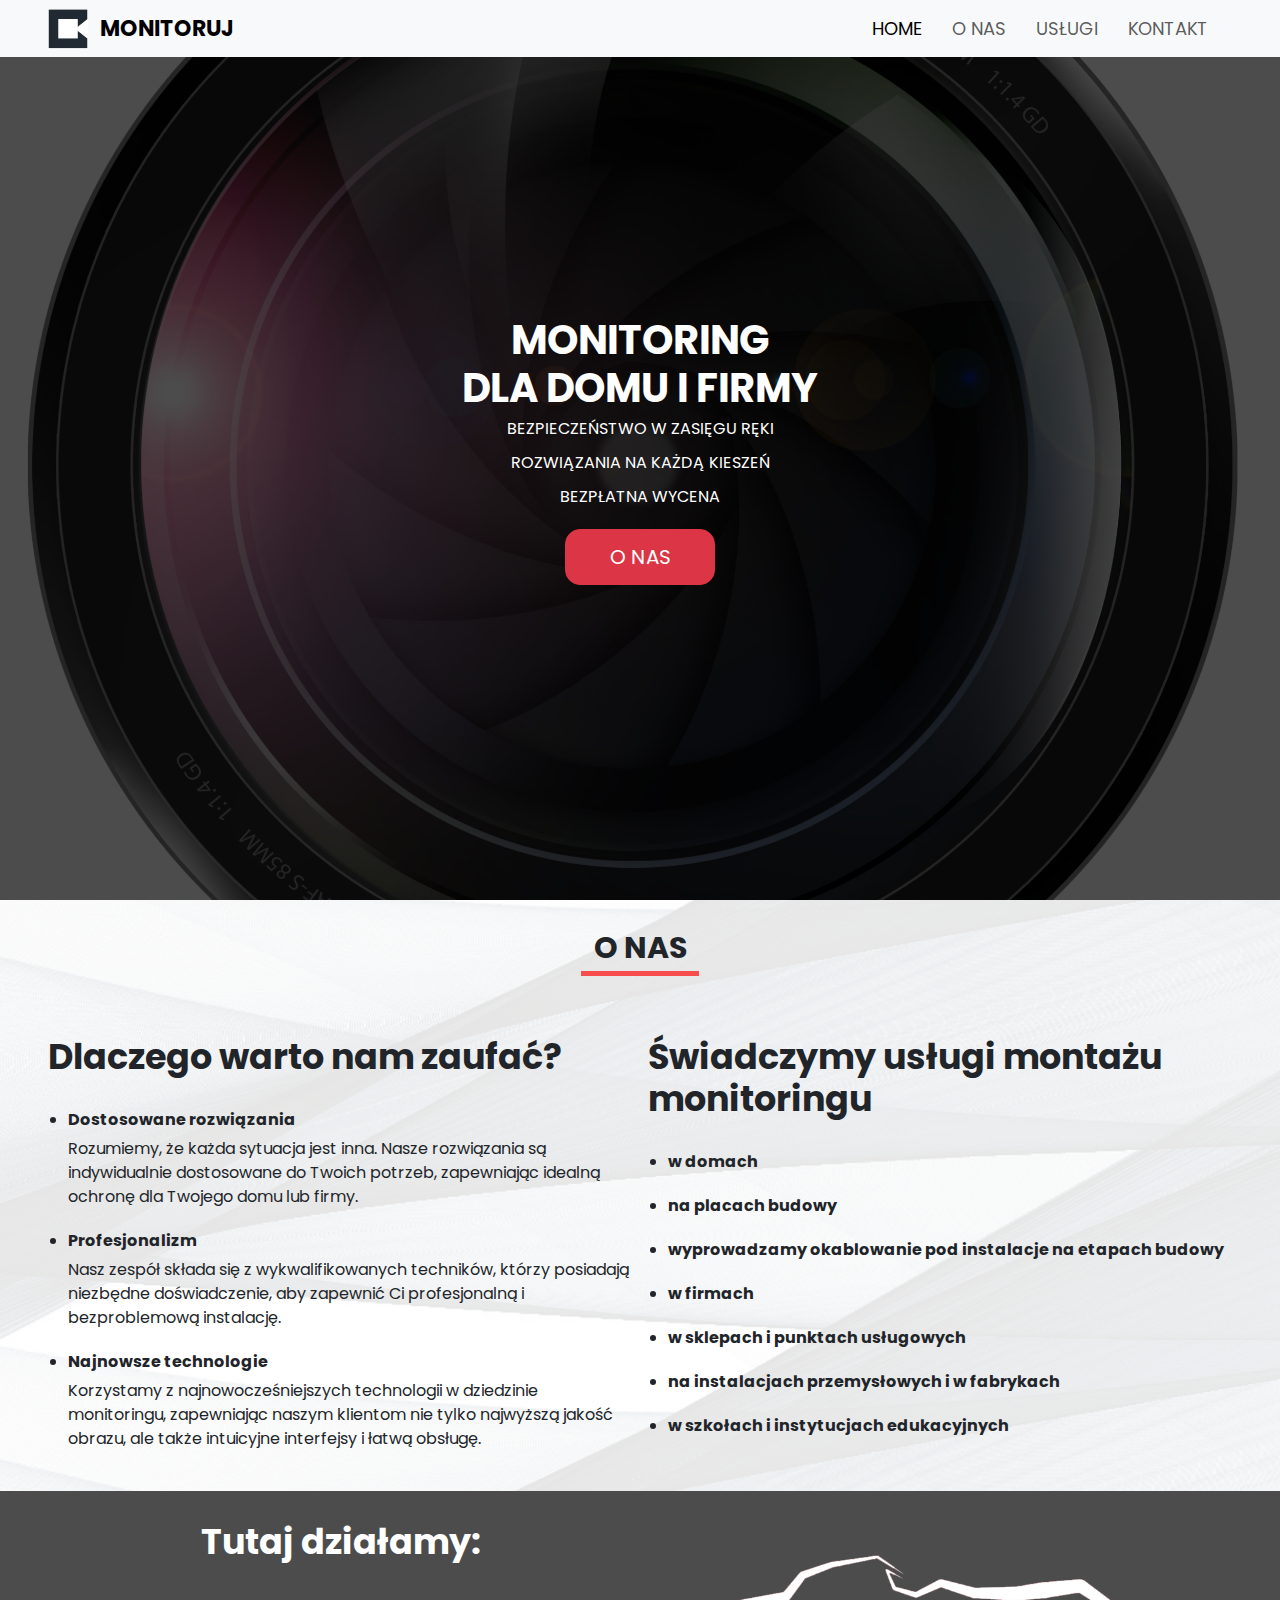
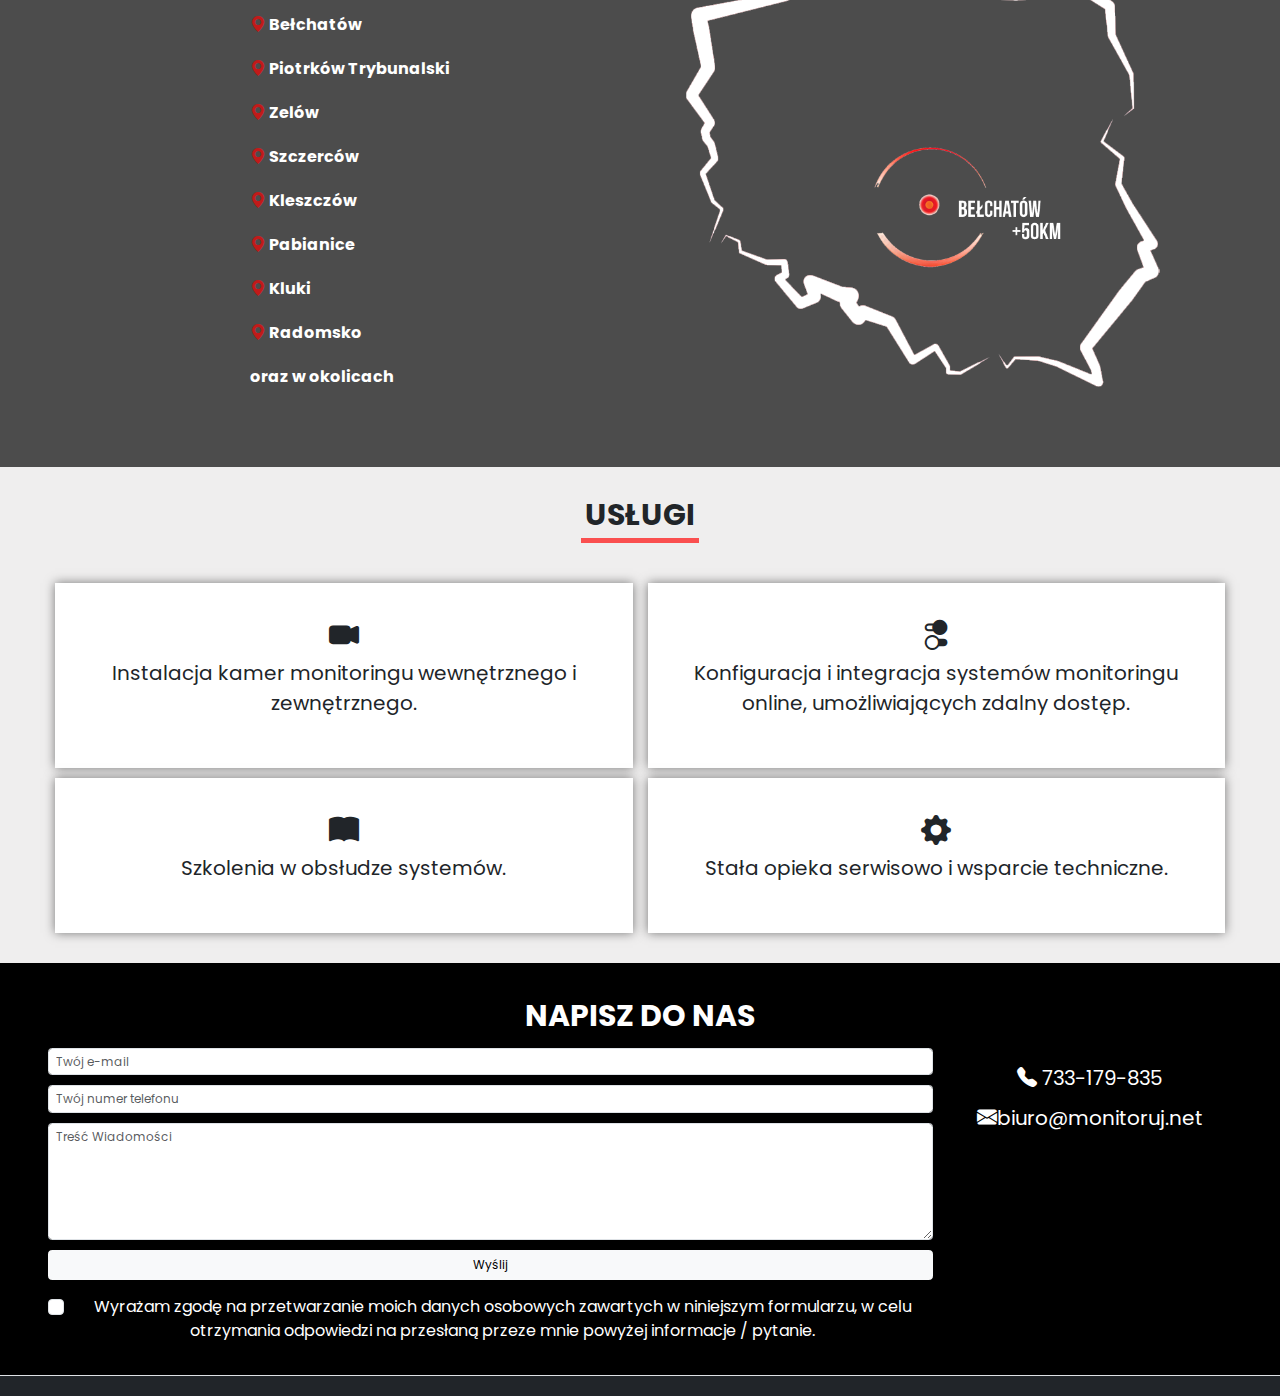
==== commit 167b6a07: "changed map" ====
--- a/index.html
+++ b/index.html
@@ -127,7 +127,7 @@
                     </div>
                     <div class="col-12 col-md-6">
                         <div class="city-img">
-                            <img src="./img/mapa.png" alt="" class="img-fluid">
+                            <img src="./img/nowamapa.png" alt="" class="img-fluid">
                         </div>
                     </div>
                 </div>
@@ -195,7 +195,7 @@
                             <input type="hidden" name="accept" value=" Wyrażam zgodę na przetwarzanie moich danych osobowych zawartych w niniejszym formularzu,
                                 w celu otrzymania odpowiedzi na przesłaną przeze mnie powyżej informacje / pytanie.">
 
-                            <input type="hidden" name="_next" value="https://mleski1997.github.io/MonitoringWeb/thanks">
+                           
                             <input type="submit" value="Wyślij" class="btn btn-light px-4 py-2 submit-btn">
                         </form>
 
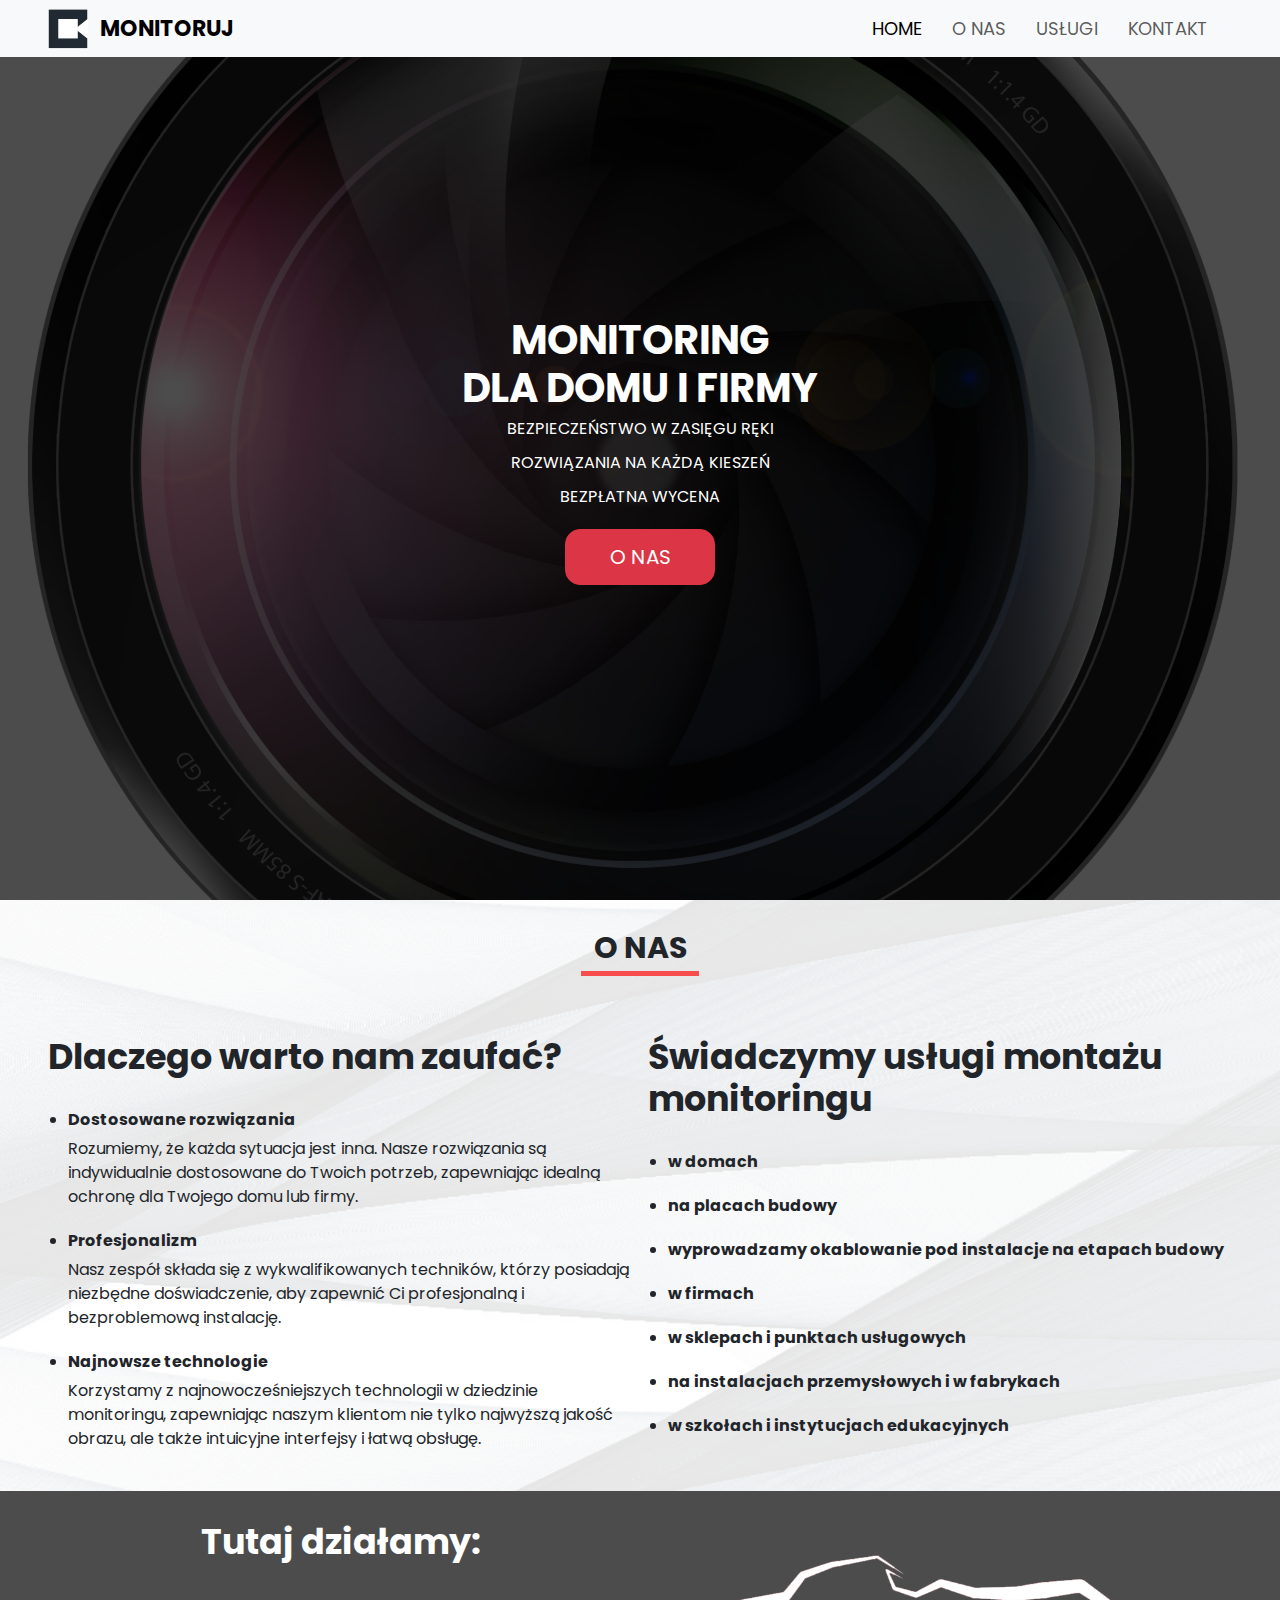
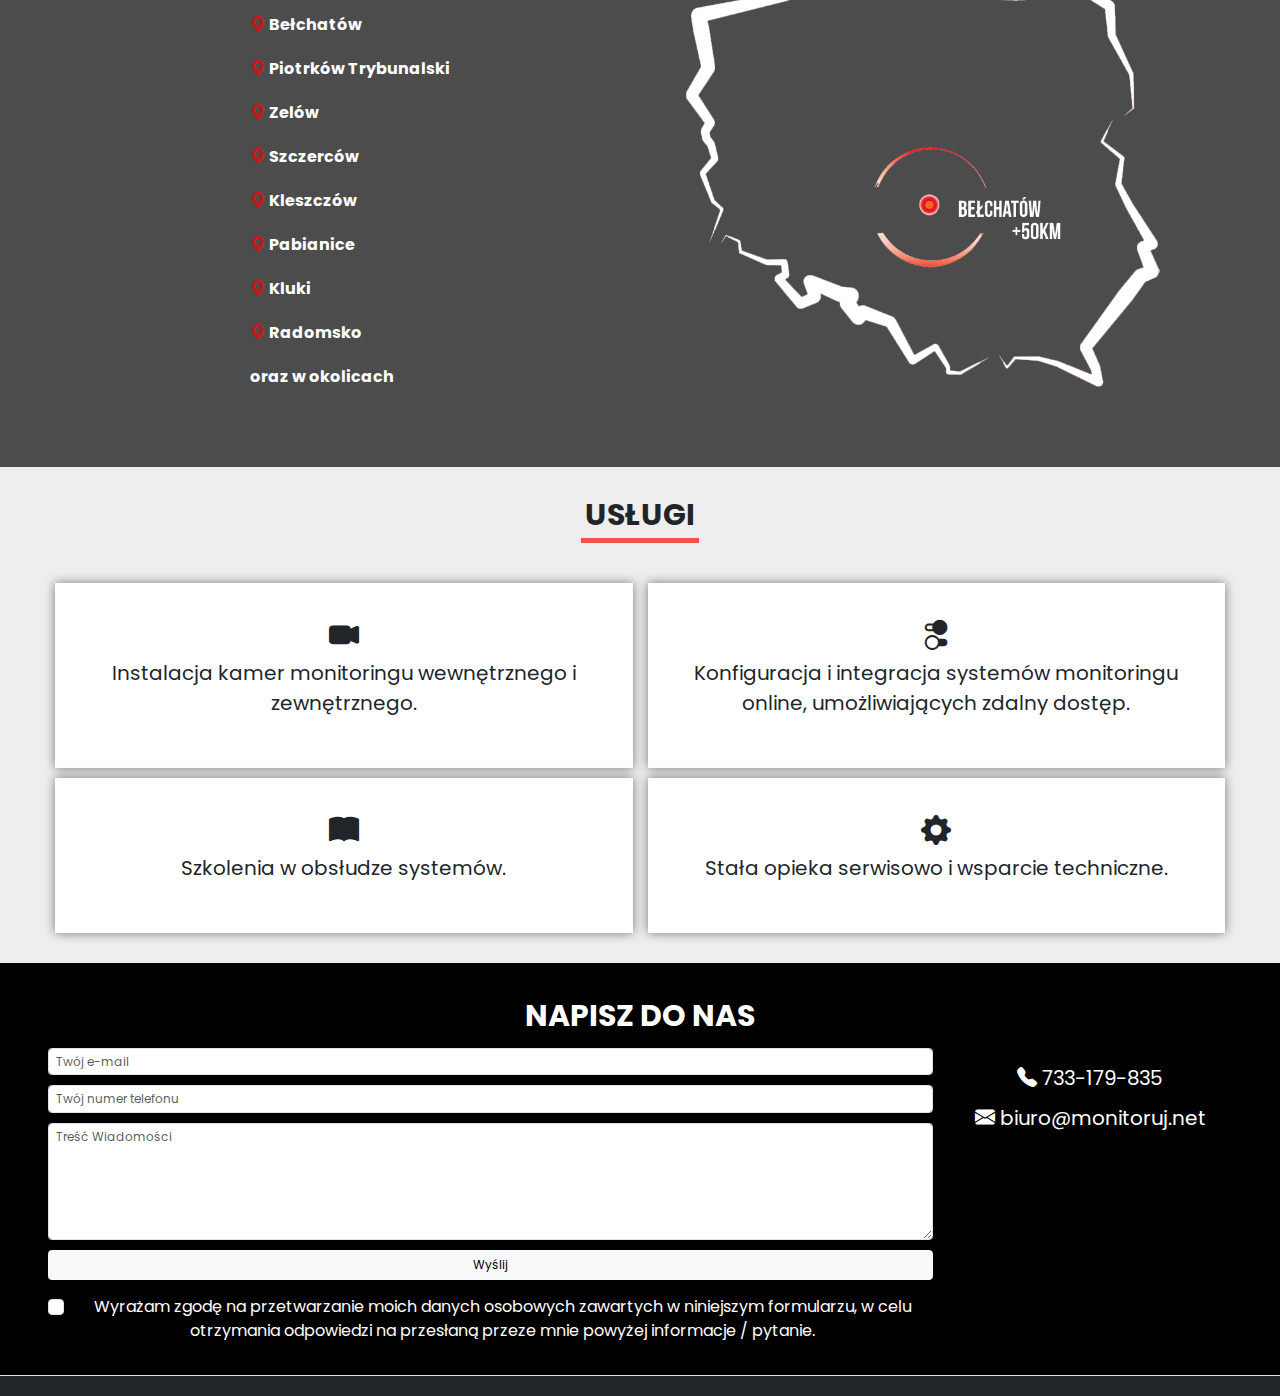
==== commit e5112378: "contact space biuro" ====
--- a/index.html
+++ b/index.html
@@ -203,7 +203,7 @@
                     </div>
                     <div class="contact-info col-lg-3 mt-4 ">
                         <p><i class="bi bi-telephone-fill "></i> 733-179-835</p>
-                        <p><i class="bi bi-envelope-fill "></i>biuro@monitoruj.net</p>
+                        <p><i class="bi bi-envelope-fill "></i> biuro@monitoruj.net</p>
                     </div>
                     <div class="col-lg-9">
                         <div class="form-check mt-4">
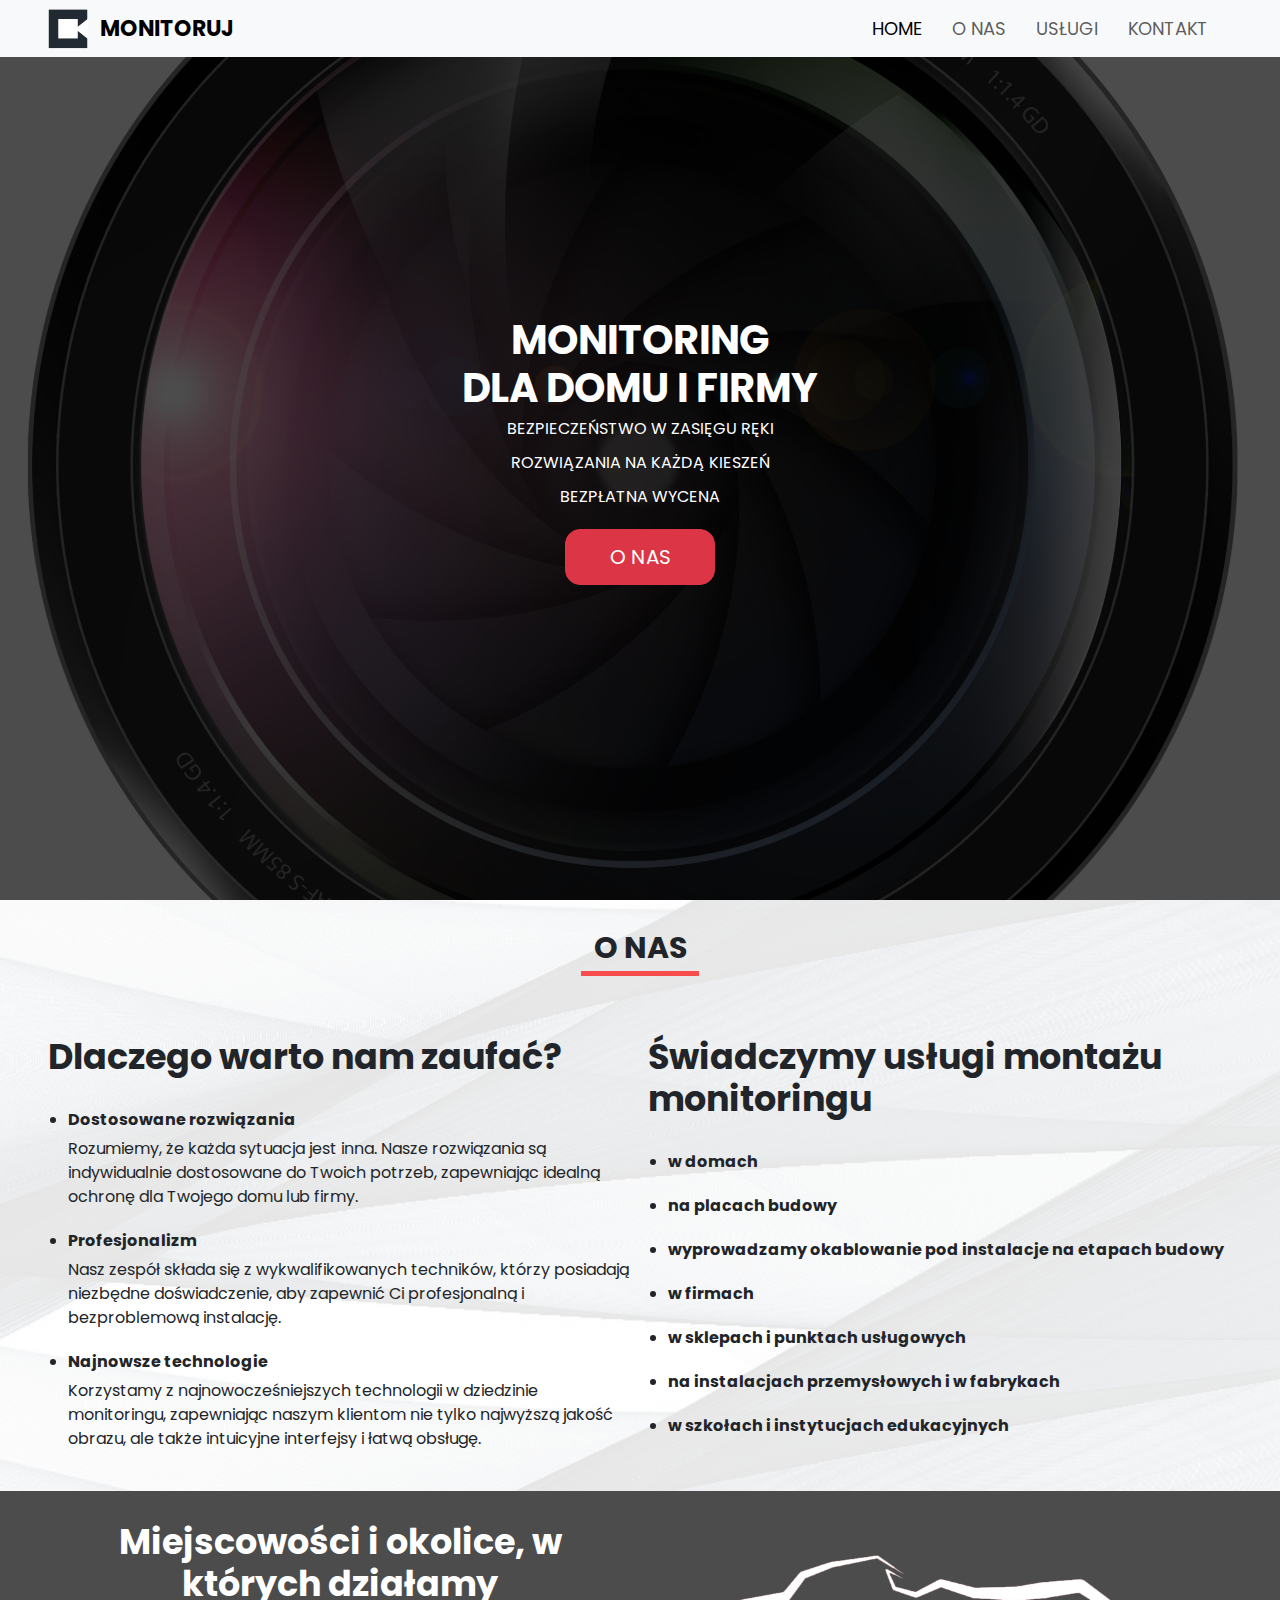
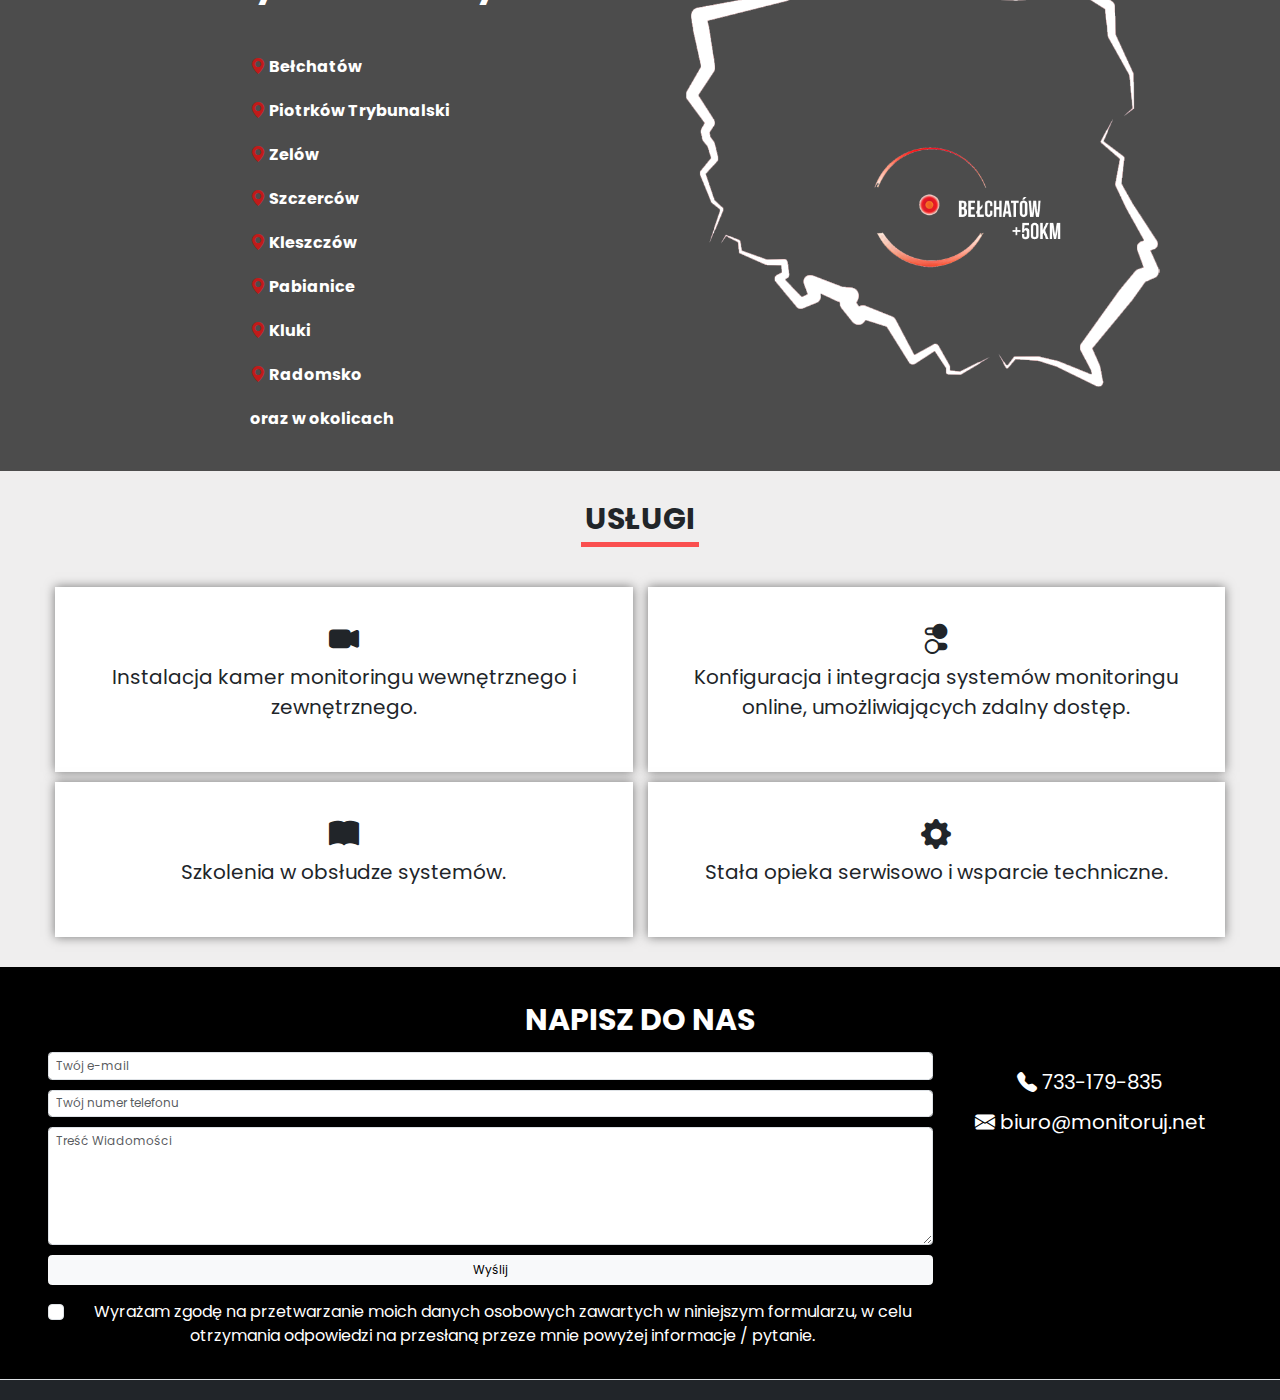
==== commit 4d8dc46b: "changed text" ====
--- a/index.html
+++ b/index.html
@@ -110,7 +110,7 @@
             <div class="container py-5">
                 <div class="row">
                     <div class="col-12 col-md-6">
-                        <h3 class="display-4 text-center">Tutaj działamy:</h3>
+                        <h3 class="display-4 text-center">Miejscowości i okolice, w których działamy</h3>
                         <div class="city-list d-flex justify-content-center mt-5 ">
                             <ul>
                                 <li><i class="bi bi-geo-alt-fill"></i></i> Bełchatów</li>
@@ -195,7 +195,7 @@
                             <input type="hidden" name="accept" value=" Wyrażam zgodę na przetwarzanie moich danych osobowych zawartych w niniejszym formularzu,
                                 w celu otrzymania odpowiedzi na przesłaną przeze mnie powyżej informacje / pytanie.">
 
-                           
+
                             <input type="submit" value="Wyślij" class="btn btn-light px-4 py-2 submit-btn">
                         </form>
 
